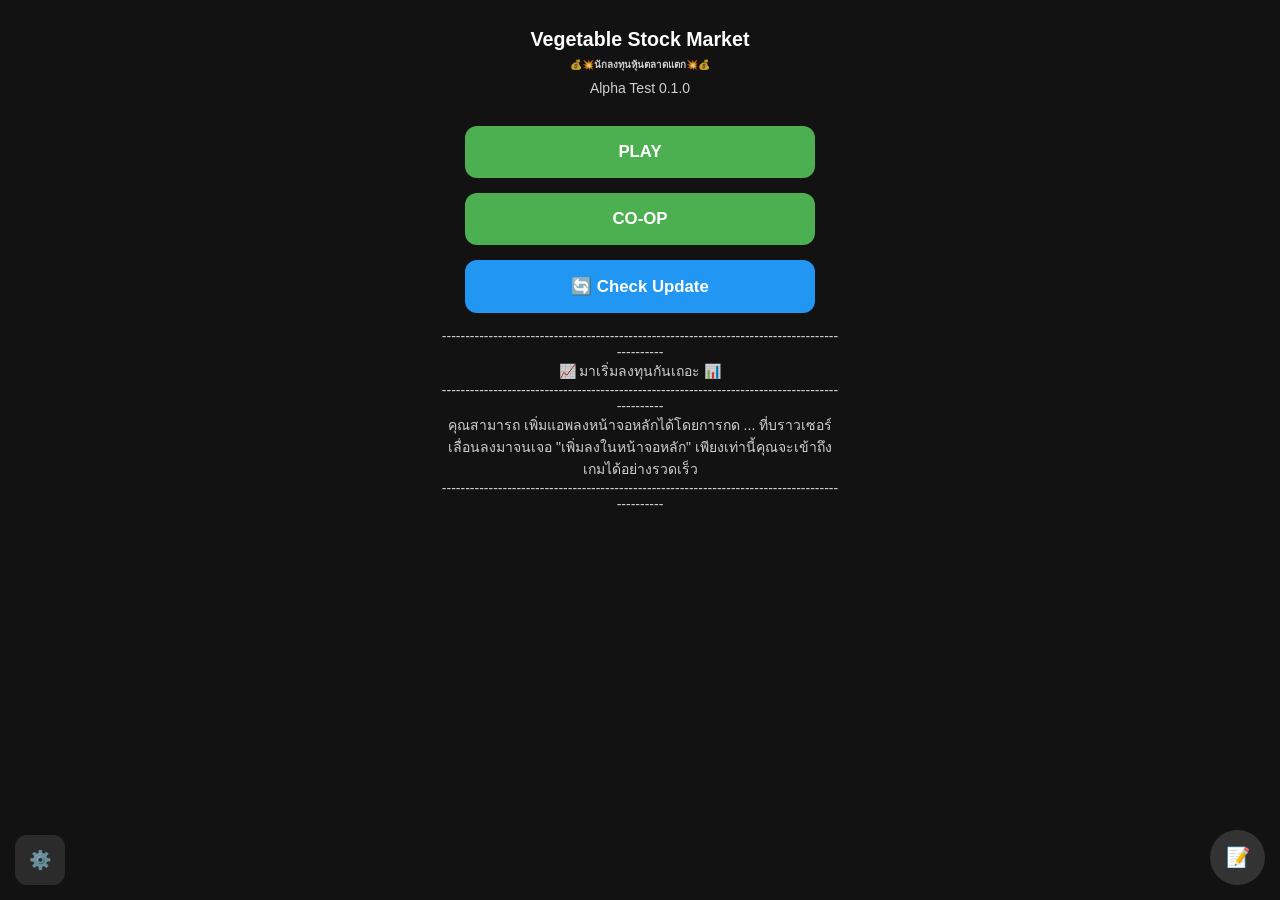
==== index.html @ b647bbd0 "Add files via upload" ====
<!DOCTYPE html>
<html lang="th">
<head>
<meta charset="UTF-8">
<meta name="viewport" content="width=device-width, initial-scale=1.0, maximum-scale=1.0, user-scalable=no">

<title>Vegetable Stock Market</title>

<style>
*{
margin:0;
padding:0;
box-sizing:border-box;
font-family:Arial,sans-serif;
max-width:100%;
}

body{
background:#121212;
color:white;
height:100dvh;
overflow:hidden;
position:fixed;
inset:0;
}

button{
cursor:pointer;
border:none;
border-radius:12px;
}

.screen{
display:none;
height:100dvh;
width:100%;
padding:12px;
overflow:hidden;
}

.active{
display:block;
}

.title{
text-align:center;
font-size:2rem;
font-weight:bold;
margin-top:20px;
}

.subtitle{
font-size:0.5em;
margin-top:6px;
opacity:0.8;
}

.version{
text-align:center;
opacity:.8;
margin-top:8px;
}

.mainBtn{
width:100%;
max-width:350px;
padding:16px;
font-size:1.2rem;
margin:15px auto;
display:block;
background:#4caf50;
color:white;
font-weight:bold;
}

.subBtn{
width:100%;
max-width:350px;
padding:16px;
font-size:1.2rem;
margin:15px auto;
display:block;
background:#4caf50;
color:white;
font-weight:bold;
}

.subText{
text-align:center;
margin-bottom:20px;
opacity:.8;
}

.noteBtn{
position:fixed;
right:15px;
bottom:15px;
width:55px;
height:55px;
border-radius:50%;
background:#333;
color:white;
font-size:1.4rem;
z-index:100;
}

.menuBox{
max-width:400px;
margin:auto;
margin-top:30px;
}

.selectBtn{
width:100%;
padding:15px;
margin-top:10px;
background:#2d2d2d;
color:white;
font-size:1rem;
}

.topBar{
display:flex;
justify-content:space-between;
align-items:center;
margin-bottom:15px;
}

.iconBtn{
width:50px;
height:50px;
font-size:1.3rem;
background:#333;
color:white;
}

.gameTitle{
text-align:center;
font-size:1.5rem;
font-weight:bold;
margin-bottom:10px;
}

.weatherBox{
background:#1e1e1e;
padding:12px;
border-radius:12px;
margin-bottom:10px;
text-align:center;
}

.marketBox{
background:#1e1e1e;
padding:12px;
border-radius:12px;
margin-bottom:15px;
text-align:center;
font-size:1.1rem;
line-height:1.8;
}

.roundBox{
text-align:center;
margin-bottom:15px;
font-size:1.1rem;
}

.cards{
display:flex;
flex-direction:column;
gap:10px;
margin-top:15px;
}

.card{
background:#242424;
border:2px solid #444;
border-radius:15px;
padding:14px;
text-align:center;
font-size:1.6rem;
transition:.2s;
word-break:break-word;
}

/* ✨ การ์ดที่เลือก */
.card.faded{
opacity:0.4;
transform:scale(0.95);
}

/* 🚫 การ์ดอื่นกดไม่ได้ */
.card.disabled{
opacity:0.2;
pointer-events:none;
transform:scale(0.98);
}

.card:hover{
transform:scale(1.03);
}

.card.selected{
border-color:#4caf50;
}

.inventoryRow{
position:fixed;
bottom:15px;
left:0;
right:0;
display:flex;
justify-content:space-between;
padding:0 15px;
pointer-events:none;
}

.inventoryBtn{
pointer-events:auto;
background:#333;
padding:12px 16px;
font-size:1rem;
color:white;
border-radius:12px;
}

.logBox{
margin-top:15px;
background:#1e1e1e;
padding:12px;
border-radius:12px;
min-height:80px;
font-size:.95rem;
}

.modal{
position:fixed;
top:0;
left:0;
right:0;
bottom:0;
background:rgba(0,0,0,.8);
display:none;
justify-content:center;
align-items:center;
padding:20px;
z-index:999;
}

.modalContent{
background:#222;
padding:20px;
border-radius:15px;
width:100%;
max-width:500px;
max-height:80vh;
overflow:auto;
}

.modalContent h2{
margin-bottom:15px;
text-align:center;
}

.modalBtn{
width:100%;
padding:12px;
margin-top:10px;
background:#4caf50;
color:white;
}

.closeBtn{
background:#d32f2f;
}

.endBox{
text-align:center;
margin-top:80px;
}

.scoreText{
font-size:2rem;
margin:20px 0;
}

.crash{
color:#ff5252;
font-weight:bold;
font-size:1.2rem;
text-align:center;
margin-top:10px;
}

.weatherCard{
background:#37474f;
border-radius:15px;
padding:15px;
margin-bottom:15px;
text-align:center;
}

.hidden{
display:none;
}

@media(min-width:700px){

.cards{
display:grid;
grid-template-columns:1fr 1fr 1fr;
}

.card{
font-size:2.3rem;
}

}

html{
  font-size:14px;
}

@media (max-width:400px){
  html{
    font-size:12px;
  }
}

@media (orientation: landscape){

.screen{
  padding:8px;
}

.card{
  font-size:1.3rem;
  padding:10px;
}

.title{
  font-size:1.4rem;
}
}
/* ===== GAME POPUP ===== */
.gamePopup{
  position:fixed;
  inset:0;
  display:flex;
  justify-content:center;
  align-items:center;
  background:rgba(0,0,0,0.6);
  z-index:2000;
  opacity:0;
  pointer-events:none;
  transition:0.2s ease;
}

.gamePopup.show{
  opacity:1;
  pointer-events:auto;
}

.gamePopupBox{
  width:85%;
  max-width:320px;
  background:#1e1e1e;
  border:1px solid #333;
  border-radius:14px;
  padding:18px;
  text-align:center;
  transform:scale(0.95);
  transition:0.2s ease;
}

.gamePopup.show .gamePopupBox{
  transform:scale(1);
}

.gamePopupText{
  font-size:1rem;
  color:white;
  margin-bottom:15px;
  line-height:1.4;
}

.gamePopupBtn{
  width:100%;
  padding:10px;
  background:#4caf50;
  color:white;
  border:none;
  border-radius:10px;
  font-size:1rem;
}

.iconBtn.settingsLeftBottom{
  position:fixed;
  left:15px;
  bottom:15px;
  z-index:1000;
}

.settingsPopup{
  position:fixed;
  inset:0;
  background:rgba(0,0,0,0.6);
  display:none; /* ❌ เปลี่ยนจาก flex เป็น none */
  justify-content:center;
  align-items:center;
  z-index:2000;
}

.settingsPopup.show{
  display:flex; /* ✅ ค่อยเปิดตอนมี class show */
}

.settingsBox{
  width:85%;
  max-width:300px;
  background:#1e1e1e;
  border-radius:14px;
  padding:16px;
  text-align:center;
}

.settingsHeader{
  font-size:1.2rem;
  font-weight:bold;
  margin-bottom:15px;
}

</style>

</head>
<body>

<!-- MAIN MENU -->
<div id="menuScreen" class="screen active">

<button
class="noteBtn"
onclick="playClick(); openNotepad()">
📝
</button>

<div class="title">
Vegetable Stock Market
<div class="subtitle">
💰💥นักลงทุนหุ้นตลาดแตก💥💰
</div>
</div>

<div class="version">
Alpha Test 0.1.0
</div>

<div class="menuBox">

<button
class="mainBtn"
onclick="playClick(); showModeScreen();">
PLAY
</button>

<button
class="subBtn"
onclick="playClick(); openCoopComingSoon()">
CO-OP
</button>

<button
class="subBtn"
onclick="playClick(); checkUpdate()"
style="background:#2196f3">
🔄 Check Update
</button>


<div class="subText">
  <p>
-----------------------------------------------------------------------------------------------
</p>
📈 มาเริ่มลงทุนกันเถอะ 📊


<p>
-----------------------------------------------------------------------------------------------
</p>
<p>
คุณสามารถ เพิ่มแอพลงหน้าจอหลักได้โดยการกด ... ที่บราวเซอร์เลื่อนลงมาจนเจอ "เพิ่มลงในหน้าจอหลัก" เพียงเท่านี้คุณจะเข้าถึงเกมได้อย่างรวดเร็ว
</p>
<p>
-----------------------------------------------------------------------------------------------
</p>

<button class="iconBtn settingsLeftBottom"
onclick="playClick(); openSettings()">
⚙️
</button>

</div>

</div>

</div>

<!-- MODE -->
<div id="modeScreen" class="screen">

<div class="title">
เลือกโหมด
</div>

<div class="subText">
*ฤดูตลาดหุ้นจะมีการ์ดสภาพอากาศเพิ่มเข้ามาในเกม*
</div>

<div class="menuBox">

<button
class="selectBtn"
onclick="playClick();selectMode('normal')">
ตลาดหุ้นปกติ
</button>

<button
class="selectBtn"
onclick="playClick();selectMode('season')">
ฤดูตลาดหุ้น
</button>

</div>

</div>

<!-- DIFFICULTY -->
<div id="difficultyScreen" class="screen">

<div class="title">
เลือกระดับความยาก
</div>

<div id="selectedModeText"
class="subText">
</div>

<div class="menuBox">

<button
class="selectBtn"
onclick="playClick();startGame('easy')">
ง่าย
</button>

<button
class="selectBtn"
onclick="playClick();startGame('medium')">
กลาง
</button>

<button
class="selectBtn"
onclick="playClick();startGame('hard')">
ยาก
</button>

</div>

</div>

<!-- GAME -->
<div id="gameScreen" class="screen">

<div class="topBar">

<button
class="iconBtn"
onclick="playClick();openPause()">
⏸️
</button>

<button
class="iconBtn"
onclick="playClick();openRules()">
  
📋
</button>

</div>

<div class="gameTitle">
Vegetable Stock Market
</div>

<div
id="weatherBox"
class="weatherBox">
🌤️ อากาศแจ่มใส
</div>

<div
id="roundBox"
class="roundBox">
ตาที่ 1 / 6
</div>

<div
id="marketBox"
class="marketBox">
กำลังโหลด...
</div>

<div
id="weatherEventArea">
</div>

<div
id="cardsArea"
class="cards">
</div>

<div
id="crashArea"
class="crash">
</div>

<div
id="logBox"
class="logBox">
เริ่มเกม...
</div>

<div class="inventoryRow">

<button
class="inventoryBtn"
onclick="playClick();showInventory('player')">
👤📦
</button>

<button
class="inventoryBtn"
onclick="playClick();showInventory('bot')">
🤖📦
</button>

</div>

</div>

<!-- END -->
<div id="endScreen" class="screen">

<div class="endBox">

<h1 id="winnerText">
ผู้ชนะ
</h1>

<div
id="scoreText"
class="scoreText">
0 : 0
</div>

<div
id="endMessage">
จบเกม
</div>

<br>

<button
class="mainBtn"
onclick="playClick(); backToMenu()">
กลับหน้าหลัก
</button>

</div>

</div>

<!-- PAUSE -->
<div
id="pauseModal"
class="modal">

<div class="modalContent">

<h2>หยุดเกม</h2>

<button
class="modalBtn"
onclick="playClick(); closePause()">
เล่นต่อ
</button>

<button
class="modalBtn closeBtn"
onclick="playClick(); backToMenu()">
กลับหน้าหลัก
</button>

</div>

</div>

<!-- RULES -->
<div
id="rulesModal"
class="modal">

<div class="modalContent">

<h2>วิธีเล่น</h2>

<p>
เลือกการ์ดผัก 1 ใบ
จาก 3 ใบ
</p>

<br>

<p>
การ์ดที่เหลือจะส่งผลต่อ
ราคาหุ้นในตลาด
</p>

<br>

<p>
สะสมผักให้มากที่สุด
และปั่นค่าหุ้นให้ได้มากที่สุด
เพื่อเป็นหนึ่งใน 💰 มหากาพย์แห่งนักลงทุน 💰
</p>

<br>

<p>
หากค่าหุ้นในตลาดมากกว่า 5 จะเกิดสภาวะตลาดแตก
ผักในคลังที่ตรงกับสภาวะ จะ -1 
พยายามอย่าให้ 💥เกิดสภาวะตลาดแตก💥
</p>

<br>

<p>
📦 คลัง แสดงค่าของผักที่เก็บมา
</p>

<br>

<button
class="modalBtn"
onclick="playClick(); closeRules()">
ปิด
</button>

</div>

</div>

<!-- INVENTORY -->
<div
id="inventoryModal"
class="modal">

<div class="modalContent">

<h2 id="inventoryTitle">
คลัง
</h2>

<div id="inventoryContent">
</div>

<button
class="modalBtn"
onclick="playClick(); closeInventory()">
ปิด
</button>

</div>

</div>
<!-- NOTEPAD -->
<div
id="notepadModal"
class="modal">

<div class="modalContent">

<h2>Notepad</h2>
<p>🛠️วันที่สร้าง June 17,2026 ️🛠️</p>
<br>
<p><b>Alpha Test 0.0.0</b></p>
<p>
• bug fix
</p>

<br>

<p><b>Alpha Test 0.0.1</b></p>
<p>
• bug fix
</p>
<p>
• fix ข้อความแสดงผลที่เร็วเกินไป
</p>

<br>
<p><b>Alpha Test 0.0.2</b></p>
<p>
• fix ความเร็วของไดอาล็อก
</p>
<p>
• fix ข้อความไดอาล็อกบางส่วน
</p>
<p>
• fix การแสดงผลการเลือกการ์ดเป็นแบบง่าย
</p>
<p>
 👤 เลือก ###
</p>
<p>
 🤖 เลือก ###
</p>
<p>
• fix ข้อความแสดงผลการเลือกการ์ดที่ไม่แสดงในโหมด ฤดูตลาดหุ้น
</p>
<p>
• add ข้อความแสดงผล การ์ดที่เหลือจากการเลือก
</p>
<br>
<p><b>Alpha Test 0.0.3</b></p>
<p>
• add ปุ่ม CO-OP ระบบนี้จะถูกเพิ่มในอนาคต
</p>
<br>
<p><b>Alpha Test 0.0.4</b></p>
<p>
• add ปุ่ม check update และ sys เช็คอัพเดท
</p>
<br>
<p><b>Alpha Test 0.0.5</b></p>
<p>
• test ระบบ check update
</p>
<p>
• fix ข้อความล้นจอ
</p>
<p>
• fix NOTEPAD
</p>
<p>
• fix Popup & Popup Style
</p>
<p>
• add ปุ่ม setting
</p>
<br>
<p><b>Alpha Test 0.1.0</b></p>
<p>
• add soud effects
</p>
<p>
• Major Bug Fixes
</p>
<br>
<p><b>สร้างโดย KIW1471</b></p>

<p>
• ได้แรงบันดาลใจจากบร์อดเกม vegetable stock
</p>
<br>
<p><b>รายงาน Bug ได้ที่</b></p>
<p>......</p>

<button
class="modalBtn"
onclick="playClick(); closeNotepad()">
ปิด
</button>

</div>

</div>

<script>

function playClick(){

  try{

    const clickSfx = new Audio(
      "[data-uri]"
    );

    clickSfx.volume = 1.0;

    clickSfx.play()
    .then(()=>{
      console.log("✅ Click Sound Played");
    })
    .catch(err=>{
      console.log("❌ Sound Error:", err);
    });

  }catch(e){

    console.log("❌ Audio Create Error:", e);

  }

}

  const VEGS = ["🥦","🌽","🥕","🍅","🍆"];

let game = {
mode:"normal",
difficulty:"medium",

round:1,
maxRounds:6,

market:{},

player:{},
bot:{},

cards:[],

weatherQueue:[],
currentWeather:null,

weatherLocked:false,
currentWeatherCard:null
};

function resetStorage(){

let obj={};

VEGS.forEach(v=>{
obj[v]=0;
});

return obj;
}

function randomInt(min,max){
return Math.floor(
Math.random()*(max-min+1)
)+min;
}

function shuffle(array){

for(
let i=array.length-1;
i>0;
i--
){

const j=Math.floor(
Math.random()*(i+1)
);

[array[i],array[j]]
=
[array[j],array[i]];
}

return array;
}

function showScreen(id){

document
.querySelectorAll(".screen")
.forEach(screen=>{
screen.classList.remove("active");
});

document
.getElementById(id)
.classList.add("active");
}

function showModeScreen(){

showScreen(
"modeScreen"
);

}

function selectMode(mode){

game.mode=mode;

document
.getElementById(
"selectedModeText"
)
.textContent=
"โหมด : " +
(
mode==="normal"
?
"ตลาดหุ้นปกติ"
:
"ฤดูตลาดหุ้น"
);

showScreen(
"difficultyScreen"
);

}

function startGame(
difficulty
){

game.difficulty=
difficulty;

game.round=1;

game.player=
resetStorage();

game.bot=
resetStorage();

game.market={};

VEGS.forEach(v=>{

game.market[v]=
randomInt(1,4);

});

setupWeatherQueue();

showScreen(
"gameScreen"
);

updateMarketUI();

updateRoundUI();

setNormalWeather();

generateRound();

}

function setupWeatherQueue(){

game.weatherQueue=[];

if(
game.mode!=="season"
){
return;
}

let rounds=
shuffle(
[1,2,3,4,5,6]
);

game.weatherQueue.push({
round:rounds[0],
type:"typhoon"
});

game.weatherQueue.push({
round:rounds[1],
type:"sunny"
});

}

function getWeatherForRound(){

if(
game.mode!=="season"
){
return null;
}

for(
let weather
of
game.weatherQueue
){

if(
weather.round===
game.round
){
return weather;
}

}

return null;

}

function setNormalWeather(){

game.currentWeather=
"normal";

document
.getElementById(
"weatherBox"
)
.innerHTML=
"🌤️ อากาศแจ่มใส<br>เหมาะกับการลงทุน";

}

function updateRoundUI(){

document
.getElementById(
"roundBox"
)
.textContent=
`ตาที่ ${game.round} / ${game.maxRounds}`;

}

function updateMarketUI(){

let text="";

VEGS.forEach(v=>{

text+=
`${v}:${game.market[v]} `;

});

document
.getElementById(
"marketBox"
)
.innerHTML=text;

}

function addLog(text){

const logBox = document.getElementById("logBox");

// แสดงข้อความทันที
logBox.innerHTML = text;

// เคลียร์ timer เก่า (กันซ้อน)
if (game.logTimer) clearTimeout(game.logTimer);

// ตั้งให้หายหลัง 3 วิ
game.logTimer = setTimeout(()=>{
logBox.innerHTML = " ";
}, 3000);

}

function openPause(){

document
.getElementById(
"pauseModal"
)
.style.display=
"flex";

}

function closePause(){

document
.getElementById(
"pauseModal"
)
.style.display=
"none";

}

function openRules(){

document
.getElementById(
"rulesModal"
)
.style.display=
"flex";

}

function closeRules(){

document
.getElementById(
"rulesModal"
)
.style.display=
"none";

}

function openNotepad(){

document
.getElementById(
"notepadModal"
)
.style.display=
"flex";

}

function closeNotepad(){

document
.getElementById(
"notepadModal"
)
.style.display=
"none";

}

function closeInventory(){

document
.getElementById(
"inventoryModal"
)
.style.display=
"none";

}

function showInventory(
type
){

const storage=
type==="player"
?
game.player
:
game.bot;

let html="";

let total=0;

VEGS.forEach(v=>{

html+=
`${v}: ${storage[v]}<br>`;

total+=
storage[v];

});

html+=
`<br><b>รวม : ${total}</b>`;

document
.getElementById(
"inventoryTitle"
)
.textContent=
type==="player"
?
"👤 คลังผู้เล่น"
:
"🤖 คลังบอท";

document
.getElementById(
"inventoryContent"
)
.innerHTML=
html;

document
.getElementById(
"inventoryModal"
)
.style.display=
"flex";

}

function backToMenu(){

location.reload();

}

function generateCard(){

let card=[];

for(let i=0;i<3;i++){

card.push(
VEGS[
randomInt(
0,
VEGS.length-1
)
]
);

}

return card;

}

function generateRound(){

game.cards=[];

for(
let i=0;
i<3;
i++
){

game.cards.push(
generateCard()
);

}

game.weatherLocked=false;

game.currentWeatherCard=
getWeatherForRound();

renderWeatherEvent();

renderCards();

addLog(
"เลือกการ์ดของคุณ"
);

game.selectionLocked = false;

}

function renderWeatherEvent(){

const area=
document.getElementById(
"weatherEventArea"
);

area.innerHTML="";

if(
!game.currentWeatherCard
){
setNormalWeather();
return;
}

if(
game.currentWeatherCard.type===
"typhoon"
){

area.innerHTML=
`
<div class="weatherCard">
<h3>🌪️ พายุใต้ฝุ่น</h3>
<p>
ตลาดแตกจะไม่ทำงานในตานี้
</p>
<button
class="modalBtn"
onclick="acceptWeather()">
รับทราบ
</button>
</div>
`;

document
.getElementById(
"weatherBox"
)
.innerHTML=
"🌪️ พายุใต้ฝุ่น";

return;

}

if(
game.currentWeatherCard.type===
"sunny"
){

area.innerHTML=
`
<div class="weatherCard">
<h3>☀️ อากาศแจ่มใส</h3>
<p>
จะมีการ์ดโบนัสเพิ่มอีก 1 ใบ
</p>
<button
class="modalBtn"
onclick="acceptWeather()">
รับทราบ
</button>
</div>
`;

document
.getElementById(
"weatherBox"
)
.innerHTML=
"☀️ อากาศแจ่มใส";

}

}

function acceptWeather(){

game.weatherLocked=true;

document
.getElementById(
"weatherEventArea"
)
.innerHTML="";

addLog(
"เลือกการ์ดผักได้แล้ว"
);

}

function renderCards(){

const area=
document.getElementById(
"cardsArea"
);

area.innerHTML="";

game.cards.forEach(
(card,index)=>{

const div=
document.createElement(
"div"
);

div.className=
"card";
div.className = "card";
div.classList.remove("faded", "disabled");

div.innerHTML=
card.join("");

div.onclick=
()=>{

selectPlayerCard(
index
);

};

area.appendChild(
div
);

}
);

}

function selectPlayerCard(index)
{
if (
game.currentWeatherCard &&
!game.weatherLocked
){
showGamePopup("กรุณารับทราบการ์ดสภาพอากาศก่อน");
return;
}

// กันกดซ้ำ
if (game.selectionLocked) return;
game.selectionLocked = true;

// 🔴 เอาการ์ดที่เลือกออกมา
const playerCard = game.cards[index];

// 🎯 ทำเอฟเฟกต์การ์ด
const allCards = document.querySelectorAll(".card");

allCards.forEach((cardEl, i) => {

if (i === index) {
cardEl.classList.add("faded");   // 👈 การ์ดที่เลือก “จาง”
} else {
cardEl.classList.add("disabled"); // 👈 การ์ดอื่น “กดไม่ได้”
}

});

// 💰 เพิ่มเข้าคลัง
addCardToStorage(playerCard, game.player);

// 📝 log
game.playerSelected = playerCard;

// 🗑️ ลบการ์ดที่เลือกออกจาก array
game.cards.splice(index, 1);

// 🤖 ให้บอทเล่น
botTurn();
}

function addCardToStorage(
card,
storage
){

card.forEach(v=>{

storage[v]++;

});

}

function countVegetables(
card
){

let result={};

VEGS.forEach(v=>{
result[v]=0;
});

card.forEach(v=>{
result[v]++;
});

return result;

}
function getCardValue(card){

let value=0;

card.forEach(v=>{

value+=game.market[v];

});

return value;

}

function botTurn(){

let selectedIndex=0;

if(
game.difficulty==="medium"
){

selectedIndex=
randomInt(
0,
game.cards.length-1
);

}

else if(
game.difficulty==="easy"
){

let lowest=
Infinity;

game.cards.forEach(
(card,index)=>{

const value=
getCardValue(card);

if(
value<lowest
){

lowest=value;
selectedIndex=index;

}

}
);

}

else if(
game.difficulty==="hard"
){

let highest=
-1;

game.cards.forEach(
(card,index)=>{

const value=
getCardValue(card);

if(
value>highest
){

highest=value;
selectedIndex=index;

}

}
);

}

const botCard=
game.cards[selectedIndex];

addCardToStorage(
botCard,
game.bot
);

game.cards.splice(
selectedIndex,
1
);

game.botSelected = botCard;

setTimeout(()=>{
showTurnResult();
processRemainingCards();
},1000);

}

function showTurnResult(){
addLog(
`👤 เลือก ${game.playerSelected.join("")}<br>🤖 เลือก ${game.botSelected.join("")}`
);
}

function processRemainingCards(){

let marketCards = [];

// การ์ดตลาดพื้นฐาน
if(game.cards.length > 0){
marketCards.push(game.cards[0]);
}

const isSunny =
game.currentWeatherCard &&
game.currentWeatherCard.type === "sunny";

// STEP 1: แสดงผลผู้เล่น + บอท
addLog(
`👤 เลือก ${game.playerSelected.join("")}<br>
🤖 เลือก ${game.botSelected.join("")}`
);

// STEP 2: หน่วง → แสดงการ์ดที่เหลือ
setTimeout(()=>{

addLog(
`👤 เลือก ${game.playerSelected.join("")}<br>
🤖 เลือก ${game.botSelected.join("")}<br><br>
🃏 การ์ดที่เหลือ : ${game.cards.map(c => c.join("")).join(" ")}`
);

// STEP 3: หน่วง → โบนัส (ถ้ามี)
setTimeout(()=>{

if(isSunny){

const bonusCard = generateCard();
marketCards.push(bonusCard);

addLog(
`👤 เลือก ${game.playerSelected.join("")}<br>
🤖 เลือก ${game.botSelected.join("")}<br><br>
🃏 การ์ดที่เหลือ : ${game.cards.map(c => c.join("")).join(" ")}<br><br>
☀️ การ์ดโบนัส : ${bonusCard.join("")}`
);

setTimeout(()=>{
applyMarketCards(marketCards);
}, 800);

}else{

applyMarketCards(marketCards);

}

}, 1000);

}, 1000);

}


function applyMarketCards(
cards
){

let increases={};

VEGS.forEach(v=>{
increases[v]=0;
});

cards.forEach(card=>{

card.forEach(v=>{

increases[v]++;

});

});

handleMarketUpdate(
increases
);

}

function handleMarketUpdate(
increases
){

let crashes=[];

VEGS.forEach(v=>{

const add=
increases[v];

if(add<=0){
return;
}

if(
game.currentWeatherCard
&&
game.currentWeatherCard.type
===
"typhoon"
){

if(
game.market[v]===5
){

game.market[v]=5;

}
else{

game.market[v]=Math.min(
5,
game.market[v]+add
);

}

return;

}

if(
game.market[v]===5
){

crashes.push(v);

game.market[v]=0;

}
else{

game.market[v]+=add;

if(
game.market[v]>5
){

game.market[v]=5;

}

}

});

updateMarketUI();

if(
crashes.length>0
){

applyCrashPenalty(
crashes
);

}
else{

document
.getElementById(
"crashArea"
)
.innerHTML="";

nextRound();

}

}

function applyCrashPenalty(
crashes
){

crashes.forEach(v=>{

game.player[v]=
Math.max(
0,
game.player[v]-1
);

game.bot[v]=
Math.max(
0,
game.bot[v]-1
);

});

document
.getElementById(
"crashArea"
)
.innerHTML=
`
!! เกิดสภาวะตลาดแตก !!
ผักในคลัง -1 ตามค่าหุ้นตลาดแตก<br>
💥 ${crashes.join(" ")} 💥
`;

setTimeout(
()=>{
nextRound();
},
3500
);

}
function calculateScore(
storage
){

let score=0;

VEGS.forEach(v=>{

score+=
storage[v]
*
game.market[v];

});

return score;

}

function nextRound(){

setTimeout(()=>{

document
.getElementById(
"crashArea"
)
.innerHTML="";

if(
game.round>=
game.maxRounds
){

finishGame();

return;

}

game.round++;

updateRoundUI();

generateRound();

},3500);

}

function finishGame(){

const playerScore=
calculateScore(
game.player
);

const botScore=
calculateScore(
game.bot
);

let winner="";
let message="";

if(
playerScore>
botScore
){

winner=
"👤 คือผูัถือหุ้นรายใหญ่ที่สุด";

message=
"ยินดีด้วย คุณคือผู้ถือหุ้นที่มั่งคั่งที่สุด! 🎉 และมีชื่อเสียงที่สุดในหุ้นผักทั่วโลก!";

}
else if(
botScore>
playerScore
){

winner=
"🤖 คือผู้ถือหุ้นรายใหญ่ที่สุด";

message=
"บอทเป็นนักลงทุนที่เหนือกว่าในครั้งนี้ อย่าพึ่งยอมแพ้!";

}
else{

winner=
"👤 เสมอกัน 🤖";

message=
"ทั้งสองฝ่ายมีความสามารถทัดเทียมกัน";

}

document
.getElementById(
"winnerText"
)
.textContent=
winner;

document
.getElementById(
"scoreText"
)
.textContent=
`${playerScore} : ${botScore}`;

document
.getElementById(
"endMessage"
)
.textContent=
message;

showScreen(
"endScreen"
);

}

function openCoopComingSoon(){
  showGamePopup("CO-OP ยังไม่เปิดใช้งานนะ 👀 (กำลังพัฒนา)");
}

console.log(
"Vegetable Stock Market Alpha Test 0.1.0 Loaded"
);

const CURRENT_VERSION = "0.1.0";

// 🔗 ลิงก์ไฟล์ version.txt (เอาของ MEGA มาใส่ทีหลัง)
const VERSION_URL = "https://raw.githubusercontent.com/KitsuneSTUDI0/vegetable-stock-market/main/version.txt";

// 🔗 ลิงก์ดาวน์โหลด ZIP เกม
const DOWNLOAD_LINK = "https://kitsunestudi0.github.io/GAME-vegetable-stock-market-TH/";

function checkUpdate(){

fetch(VERSION_URL)
.then(res => res.text())
.then(latestVersion => {

latestVersion = latestVersion.trim();

if(latestVersion !== CURRENT_VERSION){

let ok = confirm(
`พบเกมเวอร์ชันใหม่!\n\nเวอร์ชันล่าสุด: ${latestVersion}\nเวอร์ชันคุณ: ${CURRENT_VERSION}\n\nกด OK เพื่อเล่นเวอร์ชั่นใหม่`
);

if(ok){
window.open(DOWNLOAD_LINK, "_blank");
}

}else{

alert("อุปกรณ์ของคุณกำลังรันเกมเวอร์ชันล่าสุดอยู่ 👍");
}

})
.catch(err => {
alert("เช็คอัปเดตไม่ได้ เกิด err บางอย่าง (ลิงก์ผิดหรือไม่มีเน็ต)");
console.log(err);
});

}
function showGamePopup(text){
  document.getElementById("gamePopupText").innerHTML = text;
  document.getElementById("gamePopup").classList.add("show");
}

function closeGamePopup(){
  document.getElementById("gamePopup").classList.remove("show");
}

function openSettings(){
  document.getElementById("settingsPopup").classList.remove("hidden");
}

function closeSettings(){
  document.getElementById("settingsPopup").classList.add("hidden");
}

function openSettings(){
  document.getElementById("settingsPopup").classList.add("show");
}

function closeSettings(){
  document.getElementById("settingsPopup").classList.remove("show");
}

</script>
<!-- GAME POPUP -->
<div id="gamePopup" class="gamePopup hidden">
  <div class="gamePopupBox">
    <div id="gamePopupText" class="gamePopupText">
      ข้อความ
    </div>

    <button class="gamePopupBtn" onclick="playClick();closeGamePopup()">
      OK
    </button>
  </div>
</div>
<!-- SETTINGS POPUP -->
<div id="settingsPopup" 
class="settingsPopup hidden">
  <div class="settingsBox">
    
    <div class="settingsHeader">
      Setting
    </div>

    <button class="modalBtn" onclick="playClick();closeSettings()">
      ปิด(soon)
    </button>

  </div>
</div>
</body>
</html>
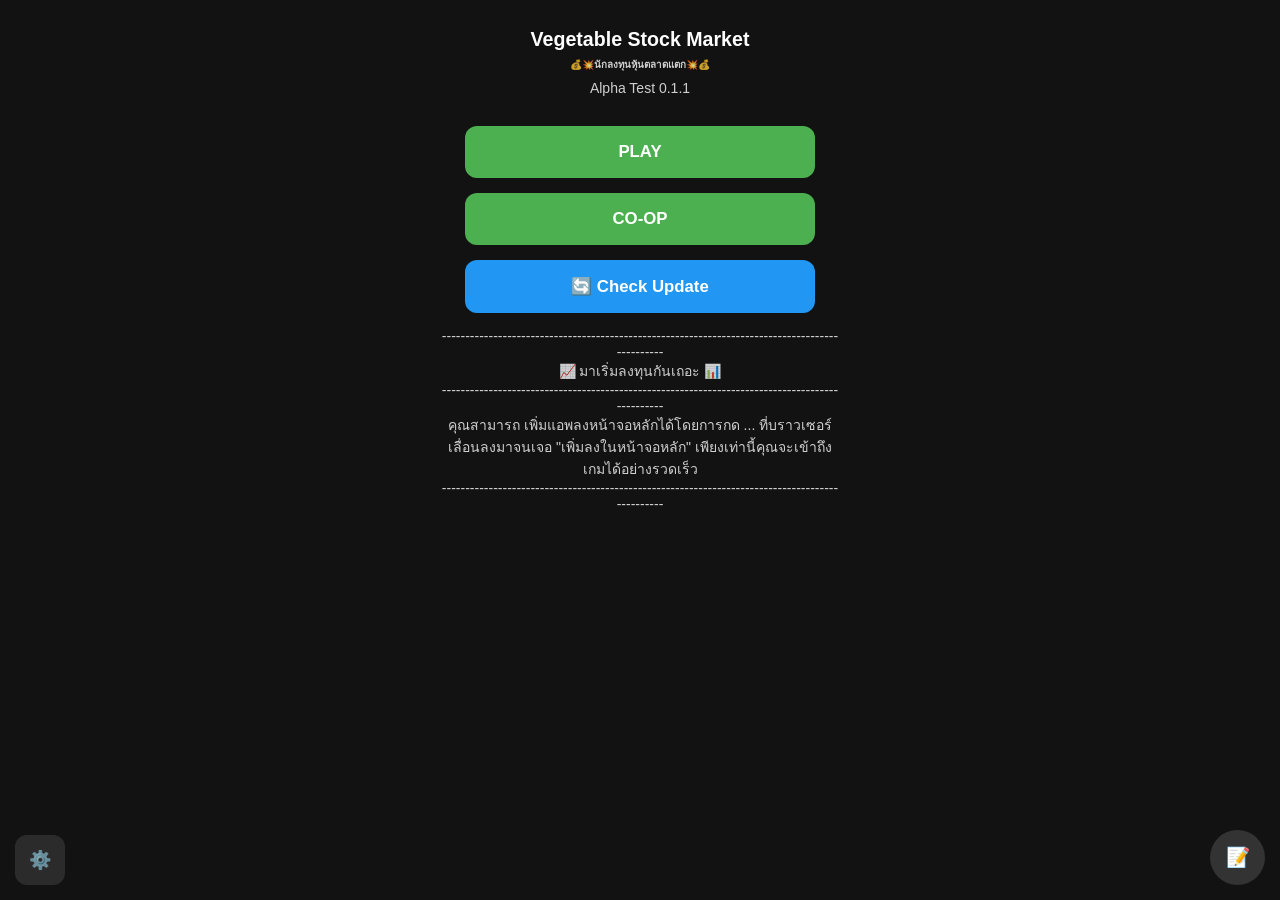
==== commit a2afaae6: "Add files via upload" ====
--- a/index.html
+++ b/index.html
@@ -452,7 +452,7 @@
 </div>
 
 <div class="version">
-Alpha Test 0.1.0
+Alpha Test 0.1.1
 </div>
 
 <div class="menuBox">
@@ -476,14 +476,11 @@
 🔄 Check Update
 </button>
 
-
 <div class="subText">
   <p>
 -----------------------------------------------------------------------------------------------
 </p>
 📈 มาเริ่มลงทุนกันเถอะ 📊
-
-
 <p>
 -----------------------------------------------------------------------------------------------
 </p>
@@ -749,7 +746,6 @@
 📦 คลัง แสดงค่าของผักที่เก็บมา
 </p>
 
-<br>
 
 <button
 class="modalBtn"
@@ -866,6 +862,17 @@
 </p>
 <p>
 • Major Bug Fixes
+</p>
+<br>
+<p><b>Alpha Test 0.1.1</b></p>
+<p>
+• Fixes some bug
+</p>
+<p>
+• ปรับปรุงระบบเสียง
+</p>
+<p>
+  ไม่ต้องแตกไฟล์ ZIP ก่อนเล่นอีกต่อไป สามารถเปิดเกมผ่านเบราว์เซอร์ได้ทันที และเสียงทำงานปกติ
 </p>
 <br>
 <p><b>สร้างโดย KIW1471</b></p>
@@ -2038,16 +2045,16 @@
 }
 
 console.log(
-"Vegetable Stock Market Alpha Test 0.1.0 Loaded"
-);
-
-const CURRENT_VERSION = "0.1.0";
+"Vegetable Stock Market Alpha Test 0.1.1 Loaded"
+);
+
+const CURRENT_VERSION = "0.1.1";
 
 // 🔗 ลิงก์ไฟล์ version.txt (เอาของ MEGA มาใส่ทีหลัง)
 const VERSION_URL = "https://raw.githubusercontent.com/KitsuneSTUDI0/vegetable-stock-market/main/version.txt";
 
 // 🔗 ลิงก์ดาวน์โหลด ZIP เกม
-const DOWNLOAD_LINK = "https://kitsunestudi0.github.io/GAME-vegetable-stock-market-TH/";
+const DOWNLOAD_LINK = "https://kitsunestudi0.github.io/Game-vegetable-stock-market-THAI/";
 
 function checkUpdate(){
 
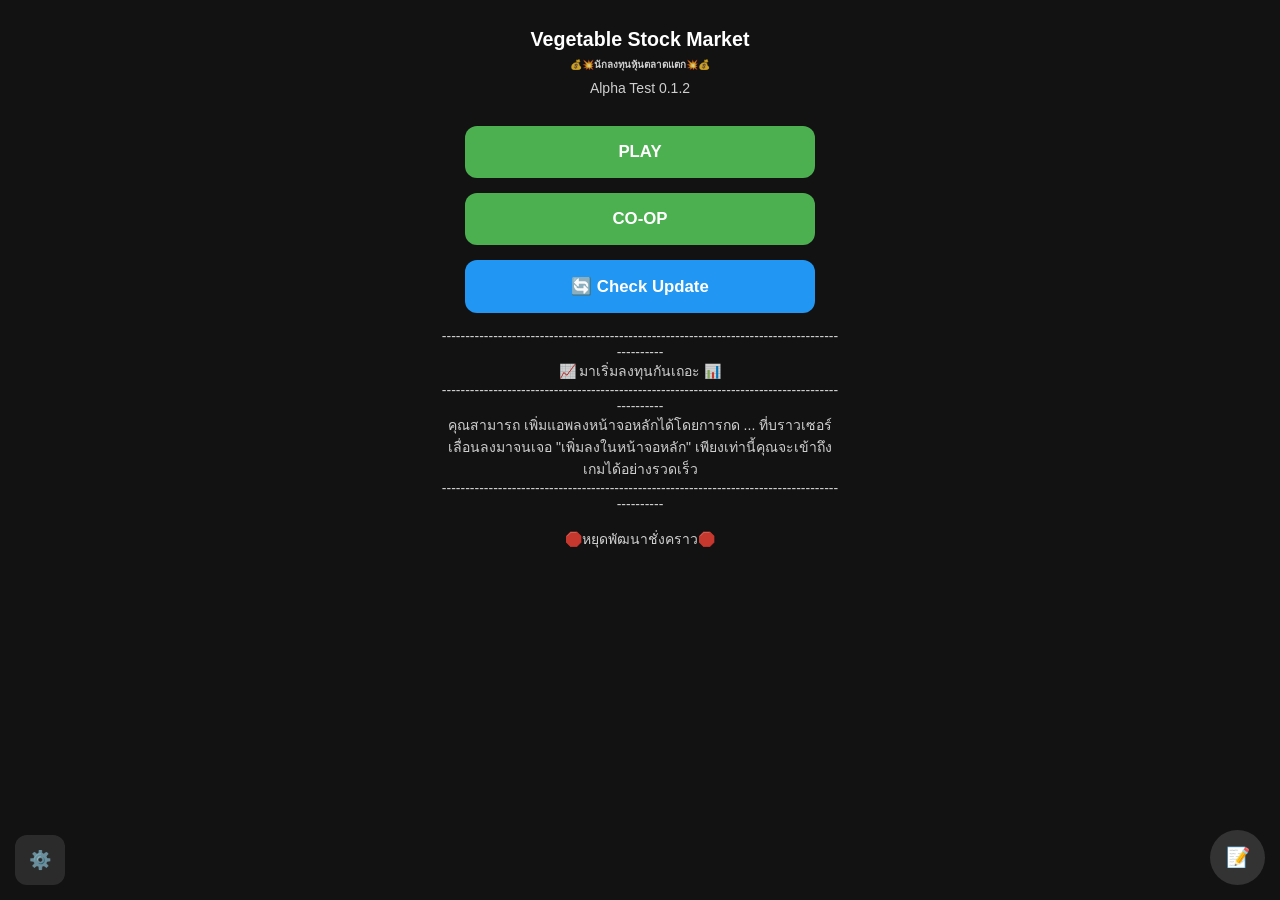
==== commit 4a5cc3b7: "Add files via upload" ====
--- a/index.html
+++ b/index.html
@@ -452,7 +452,7 @@
 </div>
 
 <div class="version">
-Alpha Test 0.1.1
+Alpha Test 0.1.2
 </div>
 
 <div class="menuBox">
@@ -484,12 +484,17 @@
 <p>
 -----------------------------------------------------------------------------------------------
 </p>
+
 <p>
 คุณสามารถ เพิ่มแอพลงหน้าจอหลักได้โดยการกด ... ที่บราวเซอร์เลื่อนลงมาจนเจอ "เพิ่มลงในหน้าจอหลัก" เพียงเท่านี้คุณจะเข้าถึงเกมได้อย่างรวดเร็ว
 </p>
 <p>
 -----------------------------------------------------------------------------------------------
 </p>
+<br>
+</p>
+🛑หยุดพัฒนาชั่งคราว🛑
+<p>
 
 <button class="iconBtn settingsLeftBottom"
 onclick="playClick(); openSettings()">
@@ -874,6 +879,9 @@
 <p>
   ไม่ต้องแตกไฟล์ ZIP ก่อนเล่นอีกต่อไป สามารถเปิดเกมผ่านเบราว์เซอร์ได้ทันที และเสียงทำงานปกติ
 </p>
+<br>
+<p><b>Alpha Test 0.1.2</b></p>
+<b>แก้ไขบัคเล็กน้อย และหยุดพัฒนาชั่งคราวเนื่องจากปัญหาทางเท็คนิค</b>
 <br>
 <p><b>สร้างโดย KIW1471</b></p>
 
@@ -2045,10 +2053,10 @@
 }
 
 console.log(
-"Vegetable Stock Market Alpha Test 0.1.1 Loaded"
-);
-
-const CURRENT_VERSION = "0.1.1";
+"Vegetable Stock Market Alpha Test 0.1.2 Loaded"
+);
+
+const CURRENT_VERSION = "0.1.2";
 
 // 🔗 ลิงก์ไฟล์ version.txt (เอาของ MEGA มาใส่ทีหลัง)
 const VERSION_URL = "https://raw.githubusercontent.com/KitsuneSTUDI0/vegetable-stock-market/main/version.txt";
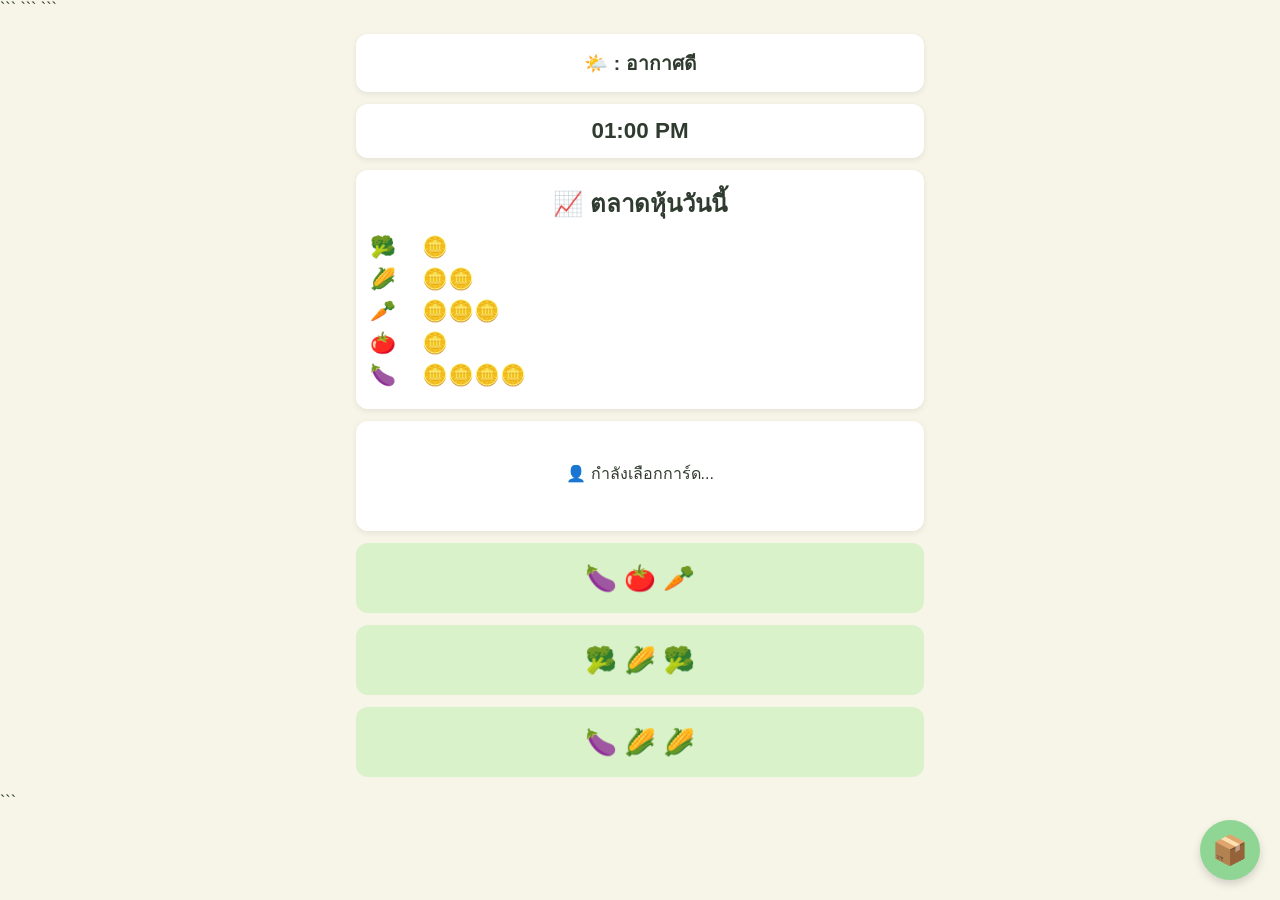
==== commit 7be26835: "Add files via upload" ====
--- a/index.html
+++ b/index.html
@@ -1,2151 +1,190 @@
-<!DOCTYPE html>
-<html lang="th">
-<head>
-<meta charset="UTF-8">
-<meta name="viewport" content="width=device-width, initial-scale=1.0, maximum-scale=1.0, user-scalable=no">
-
-<title>Vegetable Stock Market</title>
-
-<style>
-*{
-margin:0;
-padding:0;
-box-sizing:border-box;
-font-family:Arial,sans-serif;
-max-width:100%;
-}
-
-body{
-background:#121212;
-color:white;
-height:100dvh;
-overflow:hidden;
-position:fixed;
-inset:0;
-}
-
-button{
-cursor:pointer;
-border:none;
-border-radius:12px;
-}
-
-.screen{
-display:none;
-height:100dvh;
-width:100%;
-padding:12px;
-overflow:hidden;
-}
-
-.active{
-display:block;
-}
-
-.title{
-text-align:center;
-font-size:2rem;
-font-weight:bold;
-margin-top:20px;
-}
-
-.subtitle{
-font-size:0.5em;
-margin-top:6px;
-opacity:0.8;
-}
-
-.version{
-text-align:center;
-opacity:.8;
-margin-top:8px;
-}
-
-.mainBtn{
-width:100%;
-max-width:350px;
-padding:16px;
-font-size:1.2rem;
-margin:15px auto;
-display:block;
-background:#4caf50;
-color:white;
-font-weight:bold;
-}
-
-.subBtn{
-width:100%;
-max-width:350px;
-padding:16px;
-font-size:1.2rem;
-margin:15px auto;
-display:block;
-background:#4caf50;
-color:white;
-font-weight:bold;
-}
-
-.subText{
-text-align:center;
-margin-bottom:20px;
-opacity:.8;
-}
-
-.noteBtn{
-position:fixed;
-right:15px;
-bottom:15px;
-width:55px;
-height:55px;
-border-radius:50%;
-background:#333;
-color:white;
-font-size:1.4rem;
-z-index:100;
-}
-
-.menuBox{
-max-width:400px;
-margin:auto;
-margin-top:30px;
-}
-
-.selectBtn{
-width:100%;
-padding:15px;
-margin-top:10px;
-background:#2d2d2d;
-color:white;
-font-size:1rem;
-}
-
-.topBar{
-display:flex;
-justify-content:space-between;
-align-items:center;
-margin-bottom:15px;
-}
-
-.iconBtn{
-width:50px;
-height:50px;
-font-size:1.3rem;
-background:#333;
-color:white;
-}
-
-.gameTitle{
-text-align:center;
-font-size:1.5rem;
-font-weight:bold;
-margin-bottom:10px;
-}
-
-.weatherBox{
-background:#1e1e1e;
-padding:12px;
-border-radius:12px;
-margin-bottom:10px;
-text-align:center;
-}
-
-.marketBox{
-background:#1e1e1e;
-padding:12px;
-border-radius:12px;
-margin-bottom:15px;
-text-align:center;
-font-size:1.1rem;
-line-height:1.8;
-}
-
-.roundBox{
-text-align:center;
-margin-bottom:15px;
-font-size:1.1rem;
-}
-
-.cards{
-display:flex;
-flex-direction:column;
-gap:10px;
-margin-top:15px;
-}
-
-.card{
-background:#242424;
-border:2px solid #444;
-border-radius:15px;
-padding:14px;
-text-align:center;
-font-size:1.6rem;
-transition:.2s;
-word-break:break-word;
-}
-
-/* ✨ การ์ดที่เลือก */
-.card.faded{
-opacity:0.4;
-transform:scale(0.95);
-}
-
-/* 🚫 การ์ดอื่นกดไม่ได้ */
-.card.disabled{
-opacity:0.2;
-pointer-events:none;
-transform:scale(0.98);
-}
-
-.card:hover{
-transform:scale(1.03);
-}
-
-.card.selected{
-border-color:#4caf50;
-}
-
-.inventoryRow{
-position:fixed;
-bottom:15px;
-left:0;
-right:0;
-display:flex;
-justify-content:space-between;
-padding:0 15px;
-pointer-events:none;
-}
-
-.inventoryBtn{
-pointer-events:auto;
-background:#333;
-padding:12px 16px;
-font-size:1rem;
-color:white;
-border-radius:12px;
-}
-
-.logBox{
-margin-top:15px;
-background:#1e1e1e;
-padding:12px;
-border-radius:12px;
-min-height:80px;
-font-size:.95rem;
-}
-
-.modal{
-position:fixed;
-top:0;
-left:0;
-right:0;
-bottom:0;
-background:rgba(0,0,0,.8);
-display:none;
-justify-content:center;
-align-items:center;
-padding:20px;
-z-index:999;
-}
-
-.modalContent{
-background:#222;
-padding:20px;
-border-radius:15px;
-width:100%;
-max-width:500px;
-max-height:80vh;
-overflow:auto;
-}
-
-.modalContent h2{
-margin-bottom:15px;
-text-align:center;
-}
-
-.modalBtn{
-width:100%;
-padding:12px;
-margin-top:10px;
-background:#4caf50;
-color:white;
-}
-
-.closeBtn{
-background:#d32f2f;
-}
-
-.endBox{
-text-align:center;
-margin-top:80px;
-}
-
-.scoreText{
-font-size:2rem;
-margin:20px 0;
-}
-
-.crash{
-color:#ff5252;
-font-weight:bold;
-font-size:1.2rem;
-text-align:center;
-margin-top:10px;
-}
-
-.weatherCard{
-background:#37474f;
-border-radius:15px;
-padding:15px;
-margin-bottom:15px;
-text-align:center;
-}
-
-.hidden{
-display:none;
-}
-
-@media(min-width:700px){
-
-.cards{
-display:grid;
-grid-template-columns:1fr 1fr 1fr;
-}
-
-.card{
-font-size:2.3rem;
-}
-
-}
-
-html{
-  font-size:14px;
-}
-
-@media (max-width:400px){
-  html{
-    font-size:12px;
-  }
-}
-
-@media (orientation: landscape){
-
-.screen{
-  padding:8px;
-}
-
-.card{
-  font-size:1.3rem;
-  padding:10px;
-}
-
-.title{
-  font-size:1.4rem;
-}
-}
-/* ===== GAME POPUP ===== */
-.gamePopup{
-  position:fixed;
-  inset:0;
-  display:flex;
-  justify-content:center;
-  align-items:center;
-  background:rgba(0,0,0,0.6);
-  z-index:2000;
-  opacity:0;
-  pointer-events:none;
-  transition:0.2s ease;
-}
-
-.gamePopup.show{
-  opacity:1;
-  pointer-events:auto;
-}
-
-.gamePopupBox{
-  width:85%;
-  max-width:320px;
-  background:#1e1e1e;
-  border:1px solid #333;
-  border-radius:14px;
-  padding:18px;
-  text-align:center;
-  transform:scale(0.95);
-  transition:0.2s ease;
-}
-
-.gamePopup.show .gamePopupBox{
-  transform:scale(1);
-}
-
-.gamePopupText{
-  font-size:1rem;
-  color:white;
-  margin-bottom:15px;
-  line-height:1.4;
-}
-
-.gamePopupBtn{
-  width:100%;
-  padding:10px;
-  background:#4caf50;
-  color:white;
-  border:none;
-  border-radius:10px;
-  font-size:1rem;
-}
-
-.iconBtn.settingsLeftBottom{
-  position:fixed;
-  left:15px;
-  bottom:15px;
-  z-index:1000;
-}
-
-.settingsPopup{
-  position:fixed;
-  inset:0;
-  background:rgba(0,0,0,0.6);
-  display:none; /* ❌ เปลี่ยนจาก flex เป็น none */
-  justify-content:center;
-  align-items:center;
-  z-index:2000;
-}
-
-.settingsPopup.show{
-  display:flex; /* ✅ ค่อยเปิดตอนมี class show */
-}
-
-.settingsBox{
-  width:85%;
-  max-width:300px;
-  background:#1e1e1e;
-  border-radius:14px;
-  padding:16px;
-  text-align:center;
-}
-
-.settingsHeader{
-  font-size:1.2rem;
-  font-weight:bold;
-  margin-bottom:15px;
-}
-
-</style>
-
-</head>
-<body>
-
-<!-- MAIN MENU -->
-<div id="menuScreen" class="screen active">
-
-<button
-class="noteBtn"
-onclick="playClick(); openNotepad()">
-📝
-</button>
-
-<div class="title">
-Vegetable Stock Market
-<div class="subtitle">
-💰💥นักลงทุนหุ้นตลาดแตก💥💰
-</div>
-</div>
-
-<div class="version">
-Alpha Test 0.1.2
-</div>
-
-<div class="menuBox">
-
-<button
-class="mainBtn"
-onclick="playClick(); showModeScreen();">
-PLAY
-</button>
-
-<button
-class="subBtn"
-onclick="playClick(); openCoopComingSoon()">
-CO-OP
-</button>
-
-<button
-class="subBtn"
-onclick="playClick(); checkUpdate()"
-style="background:#2196f3">
-🔄 Check Update
-</button>
-
-<div class="subText">
-  <p>
------------------------------------------------------------------------------------------------
-</p>
-📈 มาเริ่มลงทุนกันเถอะ 📊
-<p>
------------------------------------------------------------------------------------------------
-</p>
-
-<p>
-คุณสามารถ เพิ่มแอพลงหน้าจอหลักได้โดยการกด ... ที่บราวเซอร์เลื่อนลงมาจนเจอ "เพิ่มลงในหน้าจอหลัก" เพียงเท่านี้คุณจะเข้าถึงเกมได้อย่างรวดเร็ว
-</p>
-<p>
------------------------------------------------------------------------------------------------
-</p>
-<br>
-</p>
-🛑หยุดพัฒนาชั่งคราว🛑
-<p>
-
-<button class="iconBtn settingsLeftBottom"
-onclick="playClick(); openSettings()">
-⚙️
-</button>
-
-</div>
-
-</div>
-
-</div>
-
-<!-- MODE -->
-<div id="modeScreen" class="screen">
-
-<div class="title">
-เลือกโหมด
-</div>
-
-<div class="subText">
-*ฤดูตลาดหุ้นจะมีการ์ดสภาพอากาศเพิ่มเข้ามาในเกม*
-</div>
-
-<div class="menuBox">
-
-<button
-class="selectBtn"
-onclick="playClick();selectMode('normal')">
-ตลาดหุ้นปกติ
-</button>
-
-<button
-class="selectBtn"
-onclick="playClick();selectMode('season')">
-ฤดูตลาดหุ้น
-</button>
-
-</div>
-
-</div>
-
-<!-- DIFFICULTY -->
-<div id="difficultyScreen" class="screen">
-
-<div class="title">
-เลือกระดับความยาก
-</div>
-
-<div id="selectedModeText"
-class="subText">
-</div>
-
-<div class="menuBox">
-
-<button
-class="selectBtn"
-onclick="playClick();startGame('easy')">
-ง่าย
-</button>
-
-<button
-class="selectBtn"
-onclick="playClick();startGame('medium')">
-กลาง
-</button>
-
-<button
-class="selectBtn"
-onclick="playClick();startGame('hard')">
-ยาก
-</button>
-
-</div>
-
-</div>
-
-<!-- GAME -->
-<div id="gameScreen" class="screen">
-
-<div class="topBar">
-
-<button
-class="iconBtn"
-onclick="playClick();openPause()">
-⏸️
-</button>
-
-<button
-class="iconBtn"
-onclick="playClick();openRules()">
-  
-📋
-</button>
-
-</div>
-
-<div class="gameTitle">
-Vegetable Stock Market
-</div>
-
-<div
-id="weatherBox"
-class="weatherBox">
-🌤️ อากาศแจ่มใส
-</div>
-
-<div
-id="roundBox"
-class="roundBox">
-ตาที่ 1 / 6
-</div>
-
-<div
-id="marketBox"
-class="marketBox">
-กำลังโหลด...
-</div>
-
-<div
-id="weatherEventArea">
-</div>
-
-<div
-id="cardsArea"
-class="cards">
-</div>
-
-<div
-id="crashArea"
-class="crash">
-</div>
-
-<div
-id="logBox"
-class="logBox">
-เริ่มเกม...
-</div>
-
-<div class="inventoryRow">
-
-<button
-class="inventoryBtn"
-onclick="playClick();showInventory('player')">
-👤📦
-</button>
-
-<button
-class="inventoryBtn"
-onclick="playClick();showInventory('bot')">
-🤖📦
-</button>
-
-</div>
-
-</div>
-
-<!-- END -->
-<div id="endScreen" class="screen">
-
-<div class="endBox">
-
-<h1 id="winnerText">
-ผู้ชนะ
-</h1>
-
-<div
-id="scoreText"
-class="scoreText">
-0 : 0
-</div>
-
-<div
-id="endMessage">
-จบเกม
-</div>
-
-<br>
-
-<button
-class="mainBtn"
-onclick="playClick(); backToMenu()">
-กลับหน้าหลัก
-</button>
-
-</div>
-
-</div>
-
-<!-- PAUSE -->
-<div
-id="pauseModal"
-class="modal">
-
-<div class="modalContent">
-
-<h2>หยุดเกม</h2>
-
-<button
-class="modalBtn"
-onclick="playClick(); closePause()">
-เล่นต่อ
-</button>
-
-<button
-class="modalBtn closeBtn"
-onclick="playClick(); backToMenu()">
-กลับหน้าหลัก
-</button>
-
-</div>
-
-</div>
-
-<!-- RULES -->
-<div
-id="rulesModal"
-class="modal">
-
-<div class="modalContent">
-
-<h2>วิธีเล่น</h2>
-
-<p>
-เลือกการ์ดผัก 1 ใบ
-จาก 3 ใบ
-</p>
-
-<br>
-
-<p>
-การ์ดที่เหลือจะส่งผลต่อ
-ราคาหุ้นในตลาด
-</p>
-
-<br>
-
-<p>
-สะสมผักให้มากที่สุด
-และปั่นค่าหุ้นให้ได้มากที่สุด
-เพื่อเป็นหนึ่งใน 💰 มหากาพย์แห่งนักลงทุน 💰
-</p>
-
-<br>
-
-<p>
-หากค่าหุ้นในตลาดมากกว่า 5 จะเกิดสภาวะตลาดแตก
-ผักในคลังที่ตรงกับสภาวะ จะ -1 
-พยายามอย่าให้ 💥เกิดสภาวะตลาดแตก💥
-</p>
-
-<br>
-
-<p>
-📦 คลัง แสดงค่าของผักที่เก็บมา
-</p>
-
-
-<button
-class="modalBtn"
-onclick="playClick(); closeRules()">
-ปิด
-</button>
-
-</div>
-
-</div>
-
-<!-- INVENTORY -->
-<div
-id="inventoryModal"
-class="modal">
-
-<div class="modalContent">
-
-<h2 id="inventoryTitle">
-คลัง
-</h2>
-
-<div id="inventoryContent">
-</div>
-
-<button
-class="modalBtn"
-onclick="playClick(); closeInventory()">
-ปิด
-</button>
-
-</div>
-
-</div>
-<!-- NOTEPAD -->
-<div
-id="notepadModal"
-class="modal">
-
-<div class="modalContent">
-
-<h2>Notepad</h2>
-<p>🛠️วันที่สร้าง June 17,2026 ️🛠️</p>
-<br>
-<p><b>Alpha Test 0.0.0</b></p>
-<p>
-• bug fix
-</p>
-
-<br>
-
-<p><b>Alpha Test 0.0.1</b></p>
-<p>
-• bug fix
-</p>
-<p>
-• fix ข้อความแสดงผลที่เร็วเกินไป
-</p>
-
-<br>
-<p><b>Alpha Test 0.0.2</b></p>
-<p>
-• fix ความเร็วของไดอาล็อก
-</p>
-<p>
-• fix ข้อความไดอาล็อกบางส่วน
-</p>
-<p>
-• fix การแสดงผลการเลือกการ์ดเป็นแบบง่าย
-</p>
-<p>
- 👤 เลือก ###
-</p>
-<p>
- 🤖 เลือก ###
-</p>
-<p>
-• fix ข้อความแสดงผลการเลือกการ์ดที่ไม่แสดงในโหมด ฤดูตลาดหุ้น
-</p>
-<p>
-• add ข้อความแสดงผล การ์ดที่เหลือจากการเลือก
-</p>
-<br>
-<p><b>Alpha Test 0.0.3</b></p>
-<p>
-• add ปุ่ม CO-OP ระบบนี้จะถูกเพิ่มในอนาคต
-</p>
-<br>
-<p><b>Alpha Test 0.0.4</b></p>
-<p>
-• add ปุ่ม check update และ sys เช็คอัพเดท
-</p>
-<br>
-<p><b>Alpha Test 0.0.5</b></p>
-<p>
-• test ระบบ check update
-</p>
-<p>
-• fix ข้อความล้นจอ
-</p>
-<p>
-• fix NOTEPAD
-</p>
-<p>
-• fix Popup & Popup Style
-</p>
-<p>
-• add ปุ่ม setting
-</p>
-<br>
-<p><b>Alpha Test 0.1.0</b></p>
-<p>
-• add soud effects
-</p>
-<p>
-• Major Bug Fixes
-</p>
-<br>
-<p><b>Alpha Test 0.1.1</b></p>
-<p>
-• Fixes some bug
-</p>
-<p>
-• ปรับปรุงระบบเสียง
-</p>
-<p>
-  ไม่ต้องแตกไฟล์ ZIP ก่อนเล่นอีกต่อไป สามารถเปิดเกมผ่านเบราว์เซอร์ได้ทันที และเสียงทำงานปกติ
-</p>
-<br>
-<p><b>Alpha Test 0.1.2</b></p>
-<b>แก้ไขบัคเล็กน้อย และหยุดพัฒนาชั่งคราวเนื่องจากปัญหาทางเท็คนิค</b>
-<br>
-<p><b>สร้างโดย KIW1471</b></p>
-
-<p>
-• ได้แรงบันดาลใจจากบร์อดเกม vegetable stock
-</p>
-<br>
-<p><b>รายงาน Bug ได้ที่</b></p>
-<p>......</p>
-
-<button
-class="modalBtn"
-onclick="playClick(); closeNotepad()">
-ปิด
-</button>
-
-</div>
-
-</div>
-
-<script>
-
-function playClick(){
-
-  try{
-
-    const clickSfx = new Audio(
-      "[data-uri]"
-    );
-
-    clickSfx.volume = 1.0;
-
-    clickSfx.play()
-    .then(()=>{
-      console.log("✅ Click Sound Played");
-    })
-    .catch(err=>{
-      console.log("❌ Sound Error:", err);
-    });
-
-  }catch(e){
-
-    console.log("❌ Audio Create Error:", e);
-
-  }
-
-}
-
-  const VEGS = ["🥦","🌽","🥕","🍅","🍆"];
-
-let game = {
-mode:"normal",
-difficulty:"medium",
-
-round:1,
-maxRounds:6,
-
-market:{},
-
-player:{},
-bot:{},
-
-cards:[],
-
-weatherQueue:[],
-currentWeather:null,
-
-weatherLocked:false,
-currentWeatherCard:null
-};
-
-function resetStorage(){
-
-let obj={};
-
-VEGS.forEach(v=>{
-obj[v]=0;
-});
-
-return obj;
-}
-
-function randomInt(min,max){
-return Math.floor(
-Math.random()*(max-min+1)
-)+min;
-}
-
-function shuffle(array){
-
-for(
-let i=array.length-1;
-i>0;
-i--
-){
-
-const j=Math.floor(
-Math.random()*(i+1)
-);
-
-[array[i],array[j]]
-=
-[array[j],array[i]];
-}
-
-return array;
-}
-
-function showScreen(id){
-
-document
-.querySelectorAll(".screen")
-.forEach(screen=>{
-screen.classList.remove("active");
-});
-
-document
-.getElementById(id)
-.classList.add("active");
-}
-
-function showModeScreen(){
-
-showScreen(
-"modeScreen"
-);
-
-}
-
-function selectMode(mode){
-
-game.mode=mode;
-
-document
-.getElementById(
-"selectedModeText"
-)
-.textContent=
-"โหมด : " +
-(
-mode==="normal"
-?
-"ตลาดหุ้นปกติ"
-:
-"ฤดูตลาดหุ้น"
-);
-
-showScreen(
-"difficultyScreen"
-);
-
-}
-
-function startGame(
-difficulty
-){
-
-game.difficulty=
-difficulty;
-
-game.round=1;
-
-game.player=
-resetStorage();
-
-game.bot=
-resetStorage();
-
-game.market={};
-
-VEGS.forEach(v=>{
-
-game.market[v]=
-randomInt(1,4);
-
-});
-
-setupWeatherQueue();
-
-showScreen(
-"gameScreen"
-);
-
-updateMarketUI();
-
-updateRoundUI();
-
-setNormalWeather();
-
-generateRound();
-
-}
-
-function setupWeatherQueue(){
-
-game.weatherQueue=[];
-
-if(
-game.mode!=="season"
-){
-return;
-}
-
-let rounds=
-shuffle(
-[1,2,3,4,5,6]
-);
-
-game.weatherQueue.push({
-round:rounds[0],
-type:"typhoon"
-});
-
-game.weatherQueue.push({
-round:rounds[1],
-type:"sunny"
-});
-
-}
-
-function getWeatherForRound(){
-
-if(
-game.mode!=="season"
-){
-return null;
-}
-
-for(
-let weather
-of
-game.weatherQueue
-){
-
-if(
-weather.round===
-game.round
-){
-return weather;
-}
-
-}
-
-return null;
-
-}
-
-function setNormalWeather(){
-
-game.currentWeather=
-"normal";
-
-document
-.getElementById(
-"weatherBox"
-)
-.innerHTML=
-"🌤️ อากาศแจ่มใส<br>เหมาะกับการลงทุน";
-
-}
-
-function updateRoundUI(){
-
-document
-.getElementById(
-"roundBox"
-)
-.textContent=
-`ตาที่ ${game.round} / ${game.maxRounds}`;
-
-}
-
-function updateMarketUI(){
-
-let text="";
-
-VEGS.forEach(v=>{
-
-text+=
-`${v}:${game.market[v]} `;
-
-});
-
-document
-.getElementById(
-"marketBox"
-)
-.innerHTML=text;
-
-}
-
-function addLog(text){
-
-const logBox = document.getElementById("logBox");
-
-// แสดงข้อความทันที
-logBox.innerHTML = text;
-
-// เคลียร์ timer เก่า (กันซ้อน)
-if (game.logTimer) clearTimeout(game.logTimer);
-
-// ตั้งให้หายหลัง 3 วิ
-game.logTimer = setTimeout(()=>{
-logBox.innerHTML = " ";
-}, 3000);
-
-}
-
-function openPause(){
-
-document
-.getElementById(
-"pauseModal"
-)
-.style.display=
-"flex";
-
-}
-
-function closePause(){
-
-document
-.getElementById(
-"pauseModal"
-)
-.style.display=
-"none";
-
-}
-
-function openRules(){
-
-document
-.getElementById(
-"rulesModal"
-)
-.style.display=
-"flex";
-
-}
-
-function closeRules(){
-
-document
-.getElementById(
-"rulesModal"
-)
-.style.display=
-"none";
-
-}
-
-function openNotepad(){
-
-document
-.getElementById(
-"notepadModal"
-)
-.style.display=
-"flex";
-
-}
-
-function closeNotepad(){
-
-document
-.getElementById(
-"notepadModal"
-)
-.style.display=
-"none";
-
-}
-
-function closeInventory(){
-
-document
-.getElementById(
-"inventoryModal"
-)
-.style.display=
-"none";
-
-}
-
-function showInventory(
-type
-){
-
-const storage=
-type==="player"
-?
-game.player
-:
-game.bot;
-
-let html="";
-
-let total=0;
-
-VEGS.forEach(v=>{
-
-html+=
-`${v}: ${storage[v]}<br>`;
-
-total+=
-storage[v];
-
-});
-
-html+=
-`<br><b>รวม : ${total}</b>`;
-
-document
-.getElementById(
-"inventoryTitle"
-)
-.textContent=
-type==="player"
-?
-"👤 คลังผู้เล่น"
-:
-"🤖 คลังบอท";
-
-document
-.getElementById(
-"inventoryContent"
-)
-.innerHTML=
-html;
-
-document
-.getElementById(
-"inventoryModal"
-)
-.style.display=
-"flex";
-
-}
-
-function backToMenu(){
-
-location.reload();
-
-}
-
-function generateCard(){
-
-let card=[];
-
-for(let i=0;i<3;i++){
-
-card.push(
-VEGS[
-randomInt(
-0,
-VEGS.length-1
-)
-]
-);
-
-}
-
-return card;
-
-}
-
-function generateRound(){
-
-game.cards=[];
-
-for(
-let i=0;
-i<3;
-i++
-){
-
-game.cards.push(
-generateCard()
-);
-
-}
-
-game.weatherLocked=false;
-
-game.currentWeatherCard=
-getWeatherForRound();
-
-renderWeatherEvent();
-
-renderCards();
-
-addLog(
-"เลือกการ์ดของคุณ"
-);
-
-game.selectionLocked = false;
-
-}
-
-function renderWeatherEvent(){
-
-const area=
-document.getElementById(
-"weatherEventArea"
-);
-
-area.innerHTML="";
-
-if(
-!game.currentWeatherCard
-){
-setNormalWeather();
-return;
-}
-
-if(
-game.currentWeatherCard.type===
-"typhoon"
-){
-
-area.innerHTML=
-`
-<div class="weatherCard">
-<h3>🌪️ พายุใต้ฝุ่น</h3>
-<p>
-ตลาดแตกจะไม่ทำงานในตานี้
-</p>
-<button
-class="modalBtn"
-onclick="acceptWeather()">
-รับทราบ
-</button>
-</div>
-`;
-
-document
-.getElementById(
-"weatherBox"
-)
-.innerHTML=
-"🌪️ พายุใต้ฝุ่น";
-
-return;
-
-}
-
-if(
-game.currentWeatherCard.type===
-"sunny"
-){
-
-area.innerHTML=
-`
-<div class="weatherCard">
-<h3>☀️ อากาศแจ่มใส</h3>
-<p>
-จะมีการ์ดโบนัสเพิ่มอีก 1 ใบ
-</p>
-<button
-class="modalBtn"
-onclick="acceptWeather()">
-รับทราบ
-</button>
-</div>
-`;
-
-document
-.getElementById(
-"weatherBox"
-)
-.innerHTML=
-"☀️ อากาศแจ่มใส";
-
-}
-
-}
-
-function acceptWeather(){
-
-game.weatherLocked=true;
-
-document
-.getElementById(
-"weatherEventArea"
-)
-.innerHTML="";
-
-addLog(
-"เลือกการ์ดผักได้แล้ว"
-);
-
-}
-
-function renderCards(){
-
-const area=
-document.getElementById(
-"cardsArea"
-);
-
-area.innerHTML="";
-
-game.cards.forEach(
-(card,index)=>{
-
-const div=
-document.createElement(
-"div"
-);
-
-div.className=
-"card";
-div.className = "card";
-div.classList.remove("faded", "disabled");
-
-div.innerHTML=
-card.join("");
-
-div.onclick=
-()=>{
-
-selectPlayerCard(
-index
-);
-
-};
-
-area.appendChild(
-div
-);
-
-}
-);
-
-}
-
-function selectPlayerCard(index)
-{
-if (
-game.currentWeatherCard &&
-!game.weatherLocked
-){
-showGamePopup("กรุณารับทราบการ์ดสภาพอากาศก่อน");
-return;
-}
-
-// กันกดซ้ำ
-if (game.selectionLocked) return;
-game.selectionLocked = true;
-
-// 🔴 เอาการ์ดที่เลือกออกมา
-const playerCard = game.cards[index];
-
-// 🎯 ทำเอฟเฟกต์การ์ด
-const allCards = document.querySelectorAll(".card");
-
-allCards.forEach((cardEl, i) => {
-
-if (i === index) {
-cardEl.classList.add("faded");   // 👈 การ์ดที่เลือก “จาง”
-} else {
-cardEl.classList.add("disabled"); // 👈 การ์ดอื่น “กดไม่ได้”
-}
-
-});
-
-// 💰 เพิ่มเข้าคลัง
-addCardToStorage(playerCard, game.player);
-
-// 📝 log
-game.playerSelected = playerCard;
-
-// 🗑️ ลบการ์ดที่เลือกออกจาก array
-game.cards.splice(index, 1);
-
-// 🤖 ให้บอทเล่น
-botTurn();
-}
-
-function addCardToStorage(
-card,
-storage
-){
-
-card.forEach(v=>{
-
-storage[v]++;
-
-});
-
-}
-
-function countVegetables(
-card
-){
-
-let result={};
-
-VEGS.forEach(v=>{
-result[v]=0;
-});
-
-card.forEach(v=>{
-result[v]++;
-});
-
-return result;
-
-}
-function getCardValue(card){
-
-let value=0;
-
-card.forEach(v=>{
-
-value+=game.market[v];
-
-});
-
-return value;
-
-}
-
-function botTurn(){
-
-let selectedIndex=0;
-
-if(
-game.difficulty==="medium"
-){
-
-selectedIndex=
-randomInt(
-0,
-game.cards.length-1
-);
-
-}
-
-else if(
-game.difficulty==="easy"
-){
-
-let lowest=
-Infinity;
-
-game.cards.forEach(
-(card,index)=>{
-
-const value=
-getCardValue(card);
-
-if(
-value<lowest
-){
-
-lowest=value;
-selectedIndex=index;
-
-}
-
-}
-);
-
-}
-
-else if(
-game.difficulty==="hard"
-){
-
-let highest=
--1;
-
-game.cards.forEach(
-(card,index)=>{
-
-const value=
-getCardValue(card);
-
-if(
-value>highest
-){
-
-highest=value;
-selectedIndex=index;
-
-}
-
-}
-);
-
-}
-
-const botCard=
-game.cards[selectedIndex];
-
-addCardToStorage(
-botCard,
-game.bot
-);
-
-game.cards.splice(
-selectedIndex,
-1
-);
-
-game.botSelected = botCard;
-
-setTimeout(()=>{
-showTurnResult();
-processRemainingCards();
-},1000);
-
-}
-
-function showTurnResult(){
-addLog(
-`👤 เลือก ${game.playerSelected.join("")}<br>🤖 เลือก ${game.botSelected.join("")}`
-);
-}
-
-function processRemainingCards(){
-
-let marketCards = [];
-
-// การ์ดตลาดพื้นฐาน
-if(game.cards.length > 0){
-marketCards.push(game.cards[0]);
-}
-
-const isSunny =
-game.currentWeatherCard &&
-game.currentWeatherCard.type === "sunny";
-
-// STEP 1: แสดงผลผู้เล่น + บอท
-addLog(
-`👤 เลือก ${game.playerSelected.join("")}<br>
-🤖 เลือก ${game.botSelected.join("")}`
-);
-
-// STEP 2: หน่วง → แสดงการ์ดที่เหลือ
-setTimeout(()=>{
-
-addLog(
-`👤 เลือก ${game.playerSelected.join("")}<br>
-🤖 เลือก ${game.botSelected.join("")}<br><br>
-🃏 การ์ดที่เหลือ : ${game.cards.map(c => c.join("")).join(" ")}`
-);
-
-// STEP 3: หน่วง → โบนัส (ถ้ามี)
-setTimeout(()=>{
-
-if(isSunny){
-
-const bonusCard = generateCard();
-marketCards.push(bonusCard);
-
-addLog(
-`👤 เลือก ${game.playerSelected.join("")}<br>
-🤖 เลือก ${game.botSelected.join("")}<br><br>
-🃏 การ์ดที่เหลือ : ${game.cards.map(c => c.join("")).join(" ")}<br><br>
-☀️ การ์ดโบนัส : ${bonusCard.join("")}`
-);
-
-setTimeout(()=>{
-applyMarketCards(marketCards);
-}, 800);
-
-}else{
-
-applyMarketCards(marketCards);
-
-}
-
-}, 1000);
-
-}, 1000);
-
-}
-
-
-function applyMarketCards(
-cards
-){
-
-let increases={};
-
-VEGS.forEach(v=>{
-increases[v]=0;
-});
-
-cards.forEach(card=>{
-
-card.forEach(v=>{
-
-increases[v]++;
-
-});
-
-});
-
-handleMarketUpdate(
-increases
-);
-
-}
-
-function handleMarketUpdate(
-increases
-){
-
-let crashes=[];
-
-VEGS.forEach(v=>{
-
-const add=
-increases[v];
-
-if(add<=0){
-return;
-}
-
-if(
-game.currentWeatherCard
-&&
-game.currentWeatherCard.type
-===
-"typhoon"
-){
-
-if(
-game.market[v]===5
-){
-
-game.market[v]=5;
-
-}
-else{
-
-game.market[v]=Math.min(
-5,
-game.market[v]+add
-);
-
-}
-
-return;
-
-}
-
-if(
-game.market[v]===5
-){
-
-crashes.push(v);
-
-game.market[v]=0;
-
-}
-else{
-
-game.market[v]+=add;
-
-if(
-game.market[v]>5
-){
-
-game.market[v]=5;
-
-}
-
-}
-
-});
-
-updateMarketUI();
-
-if(
-crashes.length>0
-){
-
-applyCrashPenalty(
-crashes
-);
-
-}
-else{
-
-document
-.getElementById(
-"crashArea"
-)
-.innerHTML="";
-
-nextRound();
-
-}
-
-}
-
-function applyCrashPenalty(
-crashes
-){
-
-crashes.forEach(v=>{
-
-game.player[v]=
-Math.max(
-0,
-game.player[v]-1
-);
-
-game.bot[v]=
-Math.max(
-0,
-game.bot[v]-1
-);
-
-});
-
-document
-.getElementById(
-"crashArea"
-)
-.innerHTML=
-`
-!! เกิดสภาวะตลาดแตก !!
-ผักในคลัง -1 ตามค่าหุ้นตลาดแตก<br>
-💥 ${crashes.join(" ")} 💥
-`;
-
-setTimeout(
-()=>{
-nextRound();
-},
-3500
-);
-
-}
-function calculateScore(
-storage
-){
-
-let score=0;
-
-VEGS.forEach(v=>{
-
-score+=
-storage[v]
-*
-game.market[v];
-
-});
-
-return score;
-
-}
-
-function nextRound(){
-
-setTimeout(()=>{
-
-document
-.getElementById(
-"crashArea"
-)
-.innerHTML="";
-
-if(
-game.round>=
-game.maxRounds
-){
-
-finishGame();
-
-return;
-
-}
-
-game.round++;
-
-updateRoundUI();
-
-generateRound();
-
-},3500);
-
-}
-
-function finishGame(){
-
-const playerScore=
-calculateScore(
-game.player
-);
-
-const botScore=
-calculateScore(
-game.bot
-);
-
-let winner="";
-let message="";
-
-if(
-playerScore>
-botScore
-){
-
-winner=
-"👤 คือผูัถือหุ้นรายใหญ่ที่สุด";
-
-message=
-"ยินดีด้วย คุณคือผู้ถือหุ้นที่มั่งคั่งที่สุด! 🎉 และมีชื่อเสียงที่สุดในหุ้นผักทั่วโลก!";
-
-}
-else if(
-botScore>
-playerScore
-){
-
-winner=
-"🤖 คือผู้ถือหุ้นรายใหญ่ที่สุด";
-
-message=
-"บอทเป็นนักลงทุนที่เหนือกว่าในครั้งนี้ อย่าพึ่งยอมแพ้!";
-
-}
-else{
-
-winner=
-"👤 เสมอกัน 🤖";
-
-message=
-"ทั้งสองฝ่ายมีความสามารถทัดเทียมกัน";
-
-}
-
-document
-.getElementById(
-"winnerText"
-)
-.textContent=
-winner;
-
-document
-.getElementById(
-"scoreText"
-)
-.textContent=
-`${playerScore} : ${botScore}`;
-
-document
-.getElementById(
-"endMessage"
-)
-.textContent=
-message;
-
-showScreen(
-"endScreen"
-);
-
-}
-
-function openCoopComingSoon(){
-  showGamePopup("CO-OP ยังไม่เปิดใช้งานนะ 👀 (กำลังพัฒนา)");
-}
-
-console.log(
-"Vegetable Stock Market Alpha Test 0.1.2 Loaded"
-);
-
-const CURRENT_VERSION = "0.1.2";
-
-// 🔗 ลิงก์ไฟล์ version.txt (เอาของ MEGA มาใส่ทีหลัง)
-const VERSION_URL = "https://raw.githubusercontent.com/KitsuneSTUDI0/vegetable-stock-market/main/version.txt";
-
-// 🔗 ลิงก์ดาวน์โหลด ZIP เกม
-const DOWNLOAD_LINK = "https://kitsunestudi0.github.io/Game-vegetable-stock-market-THAI/";
-
-function checkUpdate(){
-
-fetch(VERSION_URL)
-.then(res => res.text())
-.then(latestVersion => {
-
-latestVersion = latestVersion.trim();
-
-if(latestVersion !== CURRENT_VERSION){
-
-let ok = confirm(
-`พบเกมเวอร์ชันใหม่!\n\nเวอร์ชันล่าสุด: ${latestVersion}\nเวอร์ชันคุณ: ${CURRENT_VERSION}\n\nกด OK เพื่อเล่นเวอร์ชั่นใหม่`
-);
-
-if(ok){
-window.open(DOWNLOAD_LINK, "_blank");
-}
-
-}else{
-
-alert("อุปกรณ์ของคุณกำลังรันเกมเวอร์ชันล่าสุดอยู่ 👍");
-}
-
-})
-.catch(err => {
-alert("เช็คอัปเดตไม่ได้ เกิด err บางอย่าง (ลิงก์ผิดหรือไม่มีเน็ต)");
-console.log(err);
-});
-
-}
-function showGamePopup(text){
-  document.getElementById("gamePopupText").innerHTML = text;
-  document.getElementById("gamePopup").classList.add("show");
-}
-
-function closeGamePopup(){
-  document.getElementById("gamePopup").classList.remove("show");
-}
-
-function openSettings(){
-  document.getElementById("settingsPopup").classList.remove("hidden");
-}
-
-function closeSettings(){
-  document.getElementById("settingsPopup").classList.add("hidden");
-}
-
-function openSettings(){
-  document.getElementById("settingsPopup").classList.add("show");
-}
-
-function closeSettings(){
-  document.getElementById("settingsPopup").classList.remove("show");
-}
-
-</script>
-<!-- GAME POPUP -->
-<div id="gamePopup" class="gamePopup hidden">
-  <div class="gamePopupBox">
-    <div id="gamePopupText" class="gamePopupText">
-      ข้อความ
-    </div>
-
-    <button class="gamePopupBtn" onclick="playClick();closeGamePopup()">
-      OK
-    </button>
-  </div>
-</div>
-<!-- SETTINGS POPUP -->
-<div id="settingsPopup" 
-class="settingsPopup hidden">
-  <div class="settingsBox">
-    
-    <div class="settingsHeader">
-      Setting
-    </div>
-
-    <button class="modalBtn" onclick="playClick();closeSettings()">
-      ปิด(soon)
-    </button>
-
-  </div>
-</div>
-</body>
-</html>+<!DOCTYPE html>
+
+<html lang="th">
+<head>
+    <meta charset="UTF-8">
+    <meta name="viewport" content="width=device-width, initial-scale=1.0">
+    <title>Sproutfolio 👑 Alpha Test 0.0.1</title>
+
+```
+<!-- CSS -->
+<link rel="stylesheet" href="css/style.css">
+```
+
+</head>
+<body>
+
+```
+<!-- =========================
+     หน้าหลักเกม
+========================== -->
+<main class="game-container">
+
+    <!-- สภาพอากาศ -->
+    <section class="weather-box">
+        <span id="weatherText">🌤️ : อากาศดี</span>
+    </section>
+
+    <!-- เวลา -->
+    <section class="time-box">
+        <span id="timeText">01:00 PM</span>
+    </section>
+
+    <!-- ตลาดหุ้น -->
+    <section class="market-box">
+
+        <h2>📈 ตลาดหุ้นวันนี้</h2>
+
+        <div id="marketList">
+
+            <div class="market-row">
+                <span class="veg">🥦</span>
+                <span id="stock-broccoli">❌</span>
+            </div>
+
+            <div class="market-row">
+                <span class="veg">🌽</span>
+                <span id="stock-corn">❌</span>
+            </div>
+
+            <div class="market-row">
+                <span class="veg">🥕</span>
+                <span id="stock-carrot">❌</span>
+            </div>
+
+            <div class="market-row">
+                <span class="veg">🍅</span>
+                <span id="stock-tomato">❌</span>
+            </div>
+
+            <div class="market-row">
+                <span class="veg">🍆</span>
+                <span id="stock-eggplant">❌</span>
+            </div>
+
+        </div>
+
+    </section>
+
+    <!-- กล่องข้อความเหตุการณ์ -->
+    <section class="event-box">
+
+        <div id="eventLog">
+            👤 กำลังเลือกการ์ด...
+        </div>
+
+    </section>
+
+    <!-- การ์ด 3 ใบ -->
+    <section class="cards-container">
+
+        <button class="card" id="card1">
+            🥦 🥦 🌽
+        </button>
+
+        <button class="card" id="card2">
+            🥕 🍅 🌽
+        </button>
+
+        <button class="card" id="card3">
+            🍆 🍆 🍆
+        </button>
+
+    </section>
+
+</main>
+
+<!-- =========================
+     ปุ่มเปิดคลัง
+========================== -->
+<button id="inventoryBtn" class="inventory-btn">
+    📦
+</button>
+
+<!-- =========================
+     Popup คลัง
+========================== -->
+<div id="inventoryModal" class="modal hidden">
+
+    <div class="modal-content">
+
+        <h2>📦 คลังเก็บผัก 📦</h2>
+
+        <div class="inventory-grid">
+
+            <!-- ผู้เล่น -->
+            <div>
+
+                <h3>👤</h3>
+
+                <p>🥦 : <span id="player-broccoli">0</span></p>
+                <p>🌽 : <span id="player-corn">0</span></p>
+                <p>🥕 : <span id="player-carrot">0</span></p>
+                <p>🍅 : <span id="player-tomato">0</span></p>
+                <p>🍆 : <span id="player-eggplant">0</span></p>
+
+            </div>
+
+            <!-- บอท -->
+            <div>
+
+                <h3>🤖</h3>
+
+                <p>🥦 : <span id="bot-broccoli">0</span></p>
+                <p>🌽 : <span id="bot-corn">0</span></p>
+                <p>🥕 : <span id="bot-carrot">0</span></p>
+                <p>🍅 : <span id="bot-tomato">0</span></p>
+                <p>🍆 : <span id="bot-eggplant">0</span></p>
+
+            </div>
+
+        </div>
+
+        <button id="closeInventory">
+            ปิดคลัง
+        </button>
+
+    </div>
+
+</div>
+
+
+
+<!-- =========================
+     หน้าจบเกม (NEW PAGE)
+========================== -->
+<div id="endGameScreen" class="end-screen hidden">
+
+    <div class="end-content">
+
+        <h1 id="endTitle">🎉 ยินดีด้วย 🎉</h1>
+
+        <p id="endMessage"></p>
+
+        <div class="score-box">
+            <p id="endPlayerScore"></p>
+            <p id="endBotScore"></p>
+        </div>
+
+        <button id="restartBtn">เริ่มใหม่</button>
+
+    </div>
+
+</div>
+
+<!-- =========================
+     JavaScript
+========================== -->
+<script src="data/vegetables.js"></script>
+
+<script src="js/market-system.js"></script>
+
+<script src="js/ui.js"></script>
+
+<script src="js/save-system.js"></script>
+
+<script src="js/game-core.js"></script>
+```
+
+</body>
+</html>
--- a/css/style.css
+++ b/css/style.css
@@ -0,0 +1,286 @@
+/* ========================================
+   Sproutfolio 👑 Alpha Test 0.0.1
+   style.css
+======================================== */
+
+/* รีเซ็ตพื้นฐาน */
+
+*{
+    margin:0;
+    padding:0;
+    box-sizing:border-box;
+}
+
+body{
+    background:#f7f4e8;
+    color:#2f3b2f;
+    font-family:Arial, Helvetica, sans-serif;
+    min-height:100vh;
+}
+
+/* =========================
+   โครงหลัก
+========================= */
+
+.game-container{
+    max-width:600px;
+    margin:0 auto;
+    padding:16px;
+}
+
+/* =========================
+   กล่องทั่วไป
+========================= */
+
+.weather-box,
+.time-box,
+.market-box,
+.event-box{
+    background:#ffffff;
+    border-radius:12px;
+    padding:14px;
+    margin-bottom:12px;
+    box-shadow:0 2px 6px rgba(0,0,0,0.08);
+}
+
+/* =========================
+   สภาพอากาศ
+========================= */
+
+.weather-box{
+    text-align:center;
+    font-size:1.2rem;
+    font-weight:bold;
+}
+
+/* =========================
+   เวลา
+========================= */
+
+.time-box{
+    text-align:center;
+    font-size:1.4rem;
+    font-weight:bold;
+}
+
+/* =========================
+   ตลาดหุ้น
+========================= */
+
+.market-box h2{
+    text-align:center;
+    margin-bottom:12px;
+}
+
+.market-row{
+    display:flex;
+    align-items:center;
+    gap:12px;
+    margin-bottom:8px;
+    font-size:1.3rem;
+}
+
+.veg{
+    width:40px;
+}
+
+/* =========================
+   กล่องข้อความ
+========================= */
+
+.event-box{
+    min-height:110px;
+}
+
+#eventLog{
+    white-space:pre-line;
+    line-height:1.6;
+    text-align:center;
+}
+
+/* =========================
+   การ์ด
+========================= */
+
+.cards-container{
+    display:flex;
+    flex-direction:column;
+    gap:12px;
+}
+
+.card{
+    width:100%;
+    border:none;
+    border-radius:12px;
+    background:#d9f2c9;
+    padding:20px;
+    font-size:1.6rem;
+    cursor:pointer;
+    transition:0.2s;
+}
+
+.card:hover{
+    transform:scale(1.02);
+}
+
+.card:active{
+    transform:scale(0.98);
+}
+
+.card:disabled{
+    opacity:0.6;
+    cursor:not-allowed;
+}
+
+/* =========================
+   ปุ่มคลัง
+========================= */
+
+.inventory-btn{
+    position:fixed;
+    right:20px;
+    bottom:20px;
+
+    width:60px;
+    height:60px;
+
+    border:none;
+    border-radius:50%;
+
+    font-size:1.8rem;
+
+    cursor:pointer;
+
+    background:#8fd694;
+
+    box-shadow:0 4px 8px rgba(0,0,0,0.15);
+}
+
+/* =========================
+   Popup
+========================= */
+
+.modal{
+    position:fixed;
+    inset:0;
+
+    display:flex;
+    align-items:center;
+    justify-content:center;
+
+    background:rgba(0,0,0,0.5);
+
+    z-index:100;
+}
+
+.modal-content{
+    width:90%;
+    max-width:450px;
+
+    background:white;
+
+    border-radius:14px;
+
+    padding:20px;
+}
+
+.inventory-grid{
+    display:flex;
+    justify-content:space-between;
+
+    margin-top:15px;
+    margin-bottom:15px;
+}
+
+.inventory-grid h3{
+    text-align:center;
+    margin-bottom:10px;
+}
+
+/* =========================
+   ปุ่มทั่วไป
+========================= */
+
+button{
+    font-size:1rem;
+}
+
+#closeInventory,
+#restartBtn{
+    width:100%;
+
+    border:none;
+
+    border-radius:10px;
+
+    padding:12px;
+
+    background:#8fd694;
+
+    cursor:pointer;
+}
+
+/* =========================
+   Utility
+========================= */
+
+.hidden{
+    display:none;
+}
+
+/* =========================
+   มือถือ
+========================= */
+
+@media(max-width:480px){
+
+    .card{
+        font-size:1.4rem;
+        padding:18px;
+    }
+
+    .market-row{
+        font-size:1.2rem;
+    }
+
+}
+.result-screen {
+    z-index: 9999;
+}
+
+/* =========================
+   END GAME SCREEN (NEW PAGE)
+========================= */
+
+.end-screen {
+    position: fixed;
+    inset: 0;
+    background: #f7f4e8;
+    display: flex;
+    align-items: center;
+    justify-content: center;
+    z-index: 9999;
+}
+
+.end-content {
+    text-align: center;
+    padding: 20px;
+}
+
+.end-content h1 {
+    font-size: 2rem;
+    margin-bottom: 10px;
+}
+
+.end-content p {
+    margin: 8px 0;
+    font-size: 1.1rem;
+}
+
+.score-box {
+    margin: 15px 0;
+}
+
+.hidden {
+    display: none;
+}
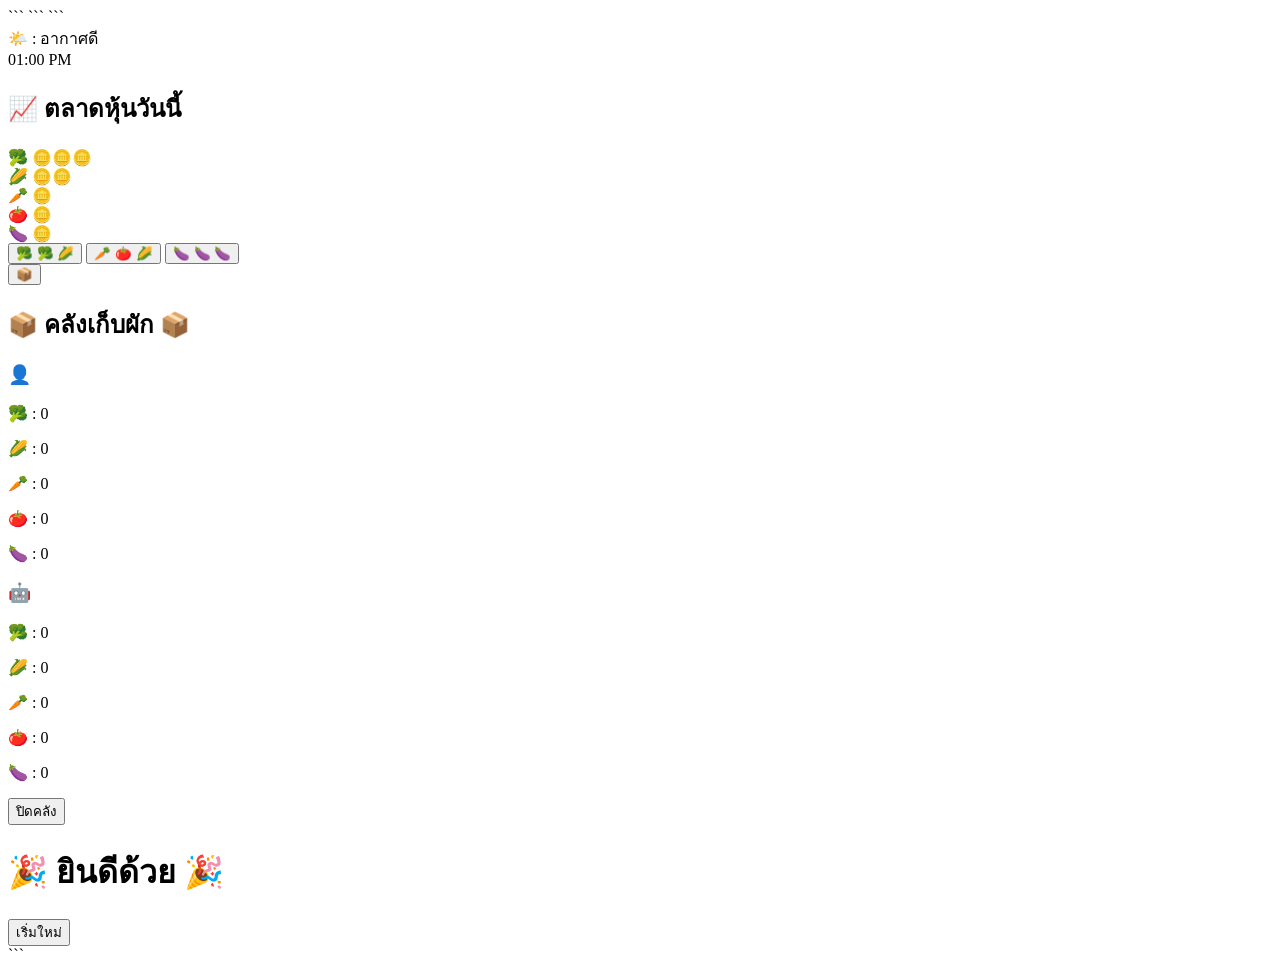
==== commit 7624a8d7: "Add files via upload" ====
--- a/index.html
+++ b/index.html
@@ -66,12 +66,10 @@
 
     </section>
 
-    <!-- กล่องข้อความเหตุการณ์ -->
+    <!-- กล่องข้อความเหตุการณ์ ขึ้นครั้งแรก-->
     <section class="event-box">
 
-        <div id="eventLog">
-            👤 กำลังเลือกการ์ด...
-        </div>
+        <div id="eventLog"></div>
 
     </section>
 
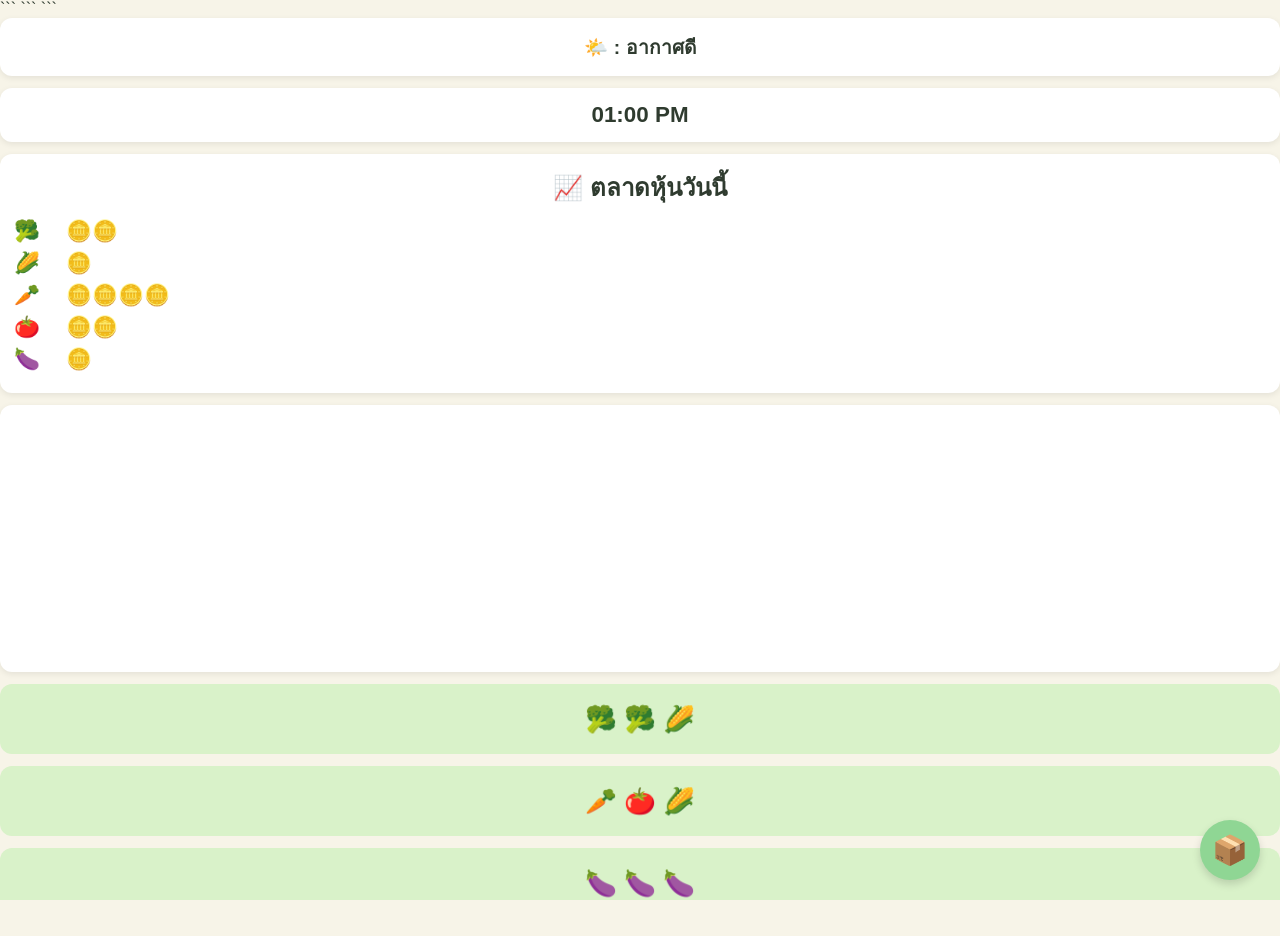
==== commit 817f15d1: "Add files via upload" ====
--- a/index.html
+++ b/index.html
@@ -3,7 +3,7 @@
 <html lang="th">
 <head>
     <meta charset="UTF-8">
-    <meta name="viewport" content="width=device-width, initial-scale=1.0">
+   <meta name="viewport" content="width=device-width, initial-scale=1.0, maximum-scale=1.0, user-scalable=no">
     <title>Sproutfolio 👑 Alpha Test 0.0.1</title>
 
 ```
--- a/css/style.css
+++ b/css/style.css
@@ -0,0 +1,311 @@
+/* ========================================
+   Sproutfolio 👑 Alpha Test 0.0.1
+   style.css
+======================================== */
+
+html, body {
+    height: 100%;
+    margin: 0;
+    padding: 0;
+
+    overflow: hidden;  /* 👈 สำคัญมาก ห้าม scroll ทั้งหน้า */
+}
+/* รีเซ็ตพื้นฐาน */
+
+*{
+    margin:0;
+    padding:0;
+    box-sizing:border-box;
+}
+
+body{
+    background:#f7f4e8;
+    color:#2f3b2f;
+    font-family:Arial, Helvetica, sans-serif;
+    min-height:100vh;
+}
+
+/* =========================
+   โครงหลัก
+========================= */
+
+.game-container {
+    height: 100vh;   /* 👈 เต็มหน้าจอ */
+    width: 100vw;
+
+    display: flex;
+    flex-direction: column;
+}
+/* =========================
+   กล่องทั่วไป
+========================= */
+
+.weather-box,
+.time-box,
+.market-box,
+.event-box{
+    background:#ffffff;
+    border-radius:12px;
+    padding:14px;
+    margin-bottom:12px;
+    box-shadow:0 2px 6px rgba(0,0,0,0.08);
+}
+
+/* =========================
+   สภาพอากาศ
+========================= */
+
+.weather-box{
+    text-align:center;
+    font-size:1.2rem;
+    font-weight:bold;
+}
+
+/* =========================
+   เวลา
+========================= */
+
+.time-box{
+    text-align:center;
+    font-size:1.4rem;
+    font-weight:bold;
+}
+
+/* =========================
+   ตลาดหุ้น
+========================= */
+
+.market-box h2{
+    text-align:center;
+    margin-bottom:12px;
+}
+
+.market-row{
+    display:flex;
+    align-items:center;
+    gap:12px;
+    margin-bottom:8px;
+    font-size:1.3rem;
+}
+
+.veg{
+    width:40px;
+}
+
+/* =========================
+   กล่องข้อความ
+========================= */
+
+.event-box {
+    flex: 1; /* 👈 ให้กินพื้นที่กลางจอ */
+
+    display: flex;
+    justify-content: center;
+    align-items: center;
+}
+#eventLog {
+    text-align: center;
+
+    font-weight: bold;
+    line-height: 1.4;
+
+    /* 📱 auto resize */
+    font-size: clamp(1rem, 3.2vw, 1.5rem);
+
+    /* กันข้อความล้นมือถือ */
+    white-space: pre-line;
+    word-break: break-word;
+    overflow-wrap: break-word;
+
+    max-width: 90%;
+}
+
+/* =========================
+   การ์ด
+========================= */
+
+.cards-container{
+    display:flex;
+    flex-direction:column;
+    gap:12px;
+}
+
+.card{
+    width:100%;
+    border:none;
+    border-radius:12px;
+    background:#d9f2c9;
+    padding:20px;
+    font-size:1.6rem;
+    cursor:pointer;
+    transition:0.2s;
+}
+
+.card:hover{
+    transform:scale(1.02);
+}
+
+.card:active{
+    transform:scale(0.98);
+}
+
+.card:disabled{
+    opacity:0.6;
+    cursor:not-allowed;
+}
+
+/* =========================
+   ปุ่มคลัง
+========================= */
+
+.inventory-btn{
+    position:fixed;
+    right:20px;
+    bottom:20px;
+
+    width:60px;
+    height:60px;
+
+    border:none;
+    border-radius:50%;
+
+    font-size:1.8rem;
+
+    cursor:pointer;
+
+    background:#8fd694;
+
+    box-shadow:0 4px 8px rgba(0,0,0,0.15);
+}
+
+/* =========================
+   Popup
+========================= */
+
+.modal{
+    position:fixed;
+    inset:0;
+
+    display:flex;
+    align-items:center;
+    justify-content:center;
+
+    background:rgba(0,0,0,0.5);
+
+    z-index:100;
+}
+
+
+    .modal-content{
+    text-align: center;
+
+    width:90%;
+    max-width:450px;
+
+    background:white;
+
+    border-radius:14px;
+
+    padding:20px;
+}
+
+.inventory-grid{
+    display:flex;
+    justify-content:space-between;
+
+    margin-top:15px;
+    margin-bottom:15px;
+}
+
+.inventory-grid h3{
+    text-align:center;
+    margin-bottom:10px;
+}
+
+/* =========================
+   ปุ่มทั่วไป
+========================= */
+
+button{
+    font-size:1rem;
+}
+
+#closeInventory,
+#restartBtn{
+    width:100%;
+
+    border:none;
+
+    border-radius:10px;
+
+    padding:12px;
+
+    background:#8fd694;
+
+    cursor:pointer;
+}
+
+/* =========================
+   Utility
+========================= */
+
+.hidden{
+    display:none;
+}
+
+/* =========================
+   มือถือ
+========================= */
+
+@media(max-width:480px){
+
+    .card{
+        font-size:1.4rem;
+        padding:18px;
+    }
+
+    .market-row{
+        font-size:1.2rem;
+    }
+
+}
+.result-screen {
+    z-index: 9999;
+}
+
+/* =========================
+   END GAME SCREEN (NEW PAGE)
+========================= */
+
+.end-screen {
+    position: fixed;
+    inset: 0;
+    background: #f7f4e8;
+    display: flex;
+    align-items: center;
+    justify-content: center;
+    z-index: 9999;
+}
+
+.end-content {
+    text-align: center;
+    padding: 20px;
+}
+
+.end-content h1 {
+    font-size: 2rem;
+    margin-bottom: 10px;
+}
+
+.end-content p {
+    margin: 8px 0;
+    font-size: 1.1rem;
+}
+
+.score-box {
+    margin: 15px 0;
+}
+
+.hidden {
+    display: none;
+}
